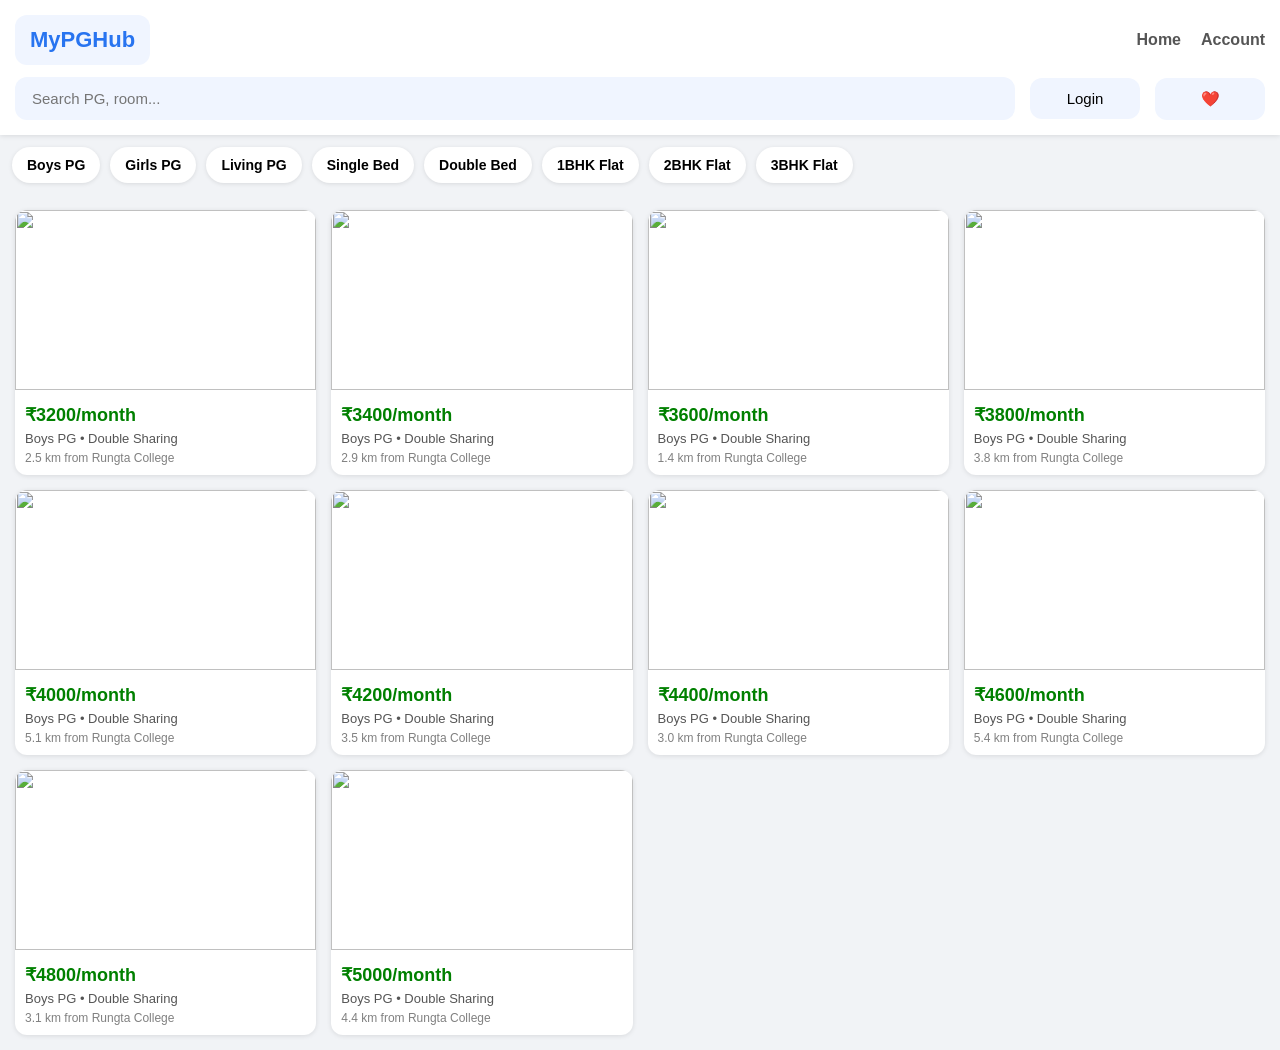
==== index.html @ 536da7f0 "Update index.html" ====
<!DOCTYPE html>
<html>
<head>
  <meta name="viewport" content="width=device-width, initial-scale=1.0">
<title>MyPGHub</title>

<style>

body{
  margin:0;
  font-family:Arial;
  background:#f1f3f6;
}

/* HEADER */

.header{
  background:white;
  padding:15px;
  box-shadow:0 1px 5px rgba(0,0,0,0.1);
  position:sticky;
  top:0;
  z-index:1000;
}

.logo-row{
  margin-bottom:12px;
  display:flex;
  align-items:center;
  justify-content:space-between;
}

.box{
  background:#f0f5ff;
  border-radius:12px;
  padding:12px 15px;
}

.logo-box{
  display:inline-block;
  font-size:22px;
  font-weight:bold;
  color:#2874f0;
}
.nav-links{
  display:none;
  gap:20px;
}

.nav-links div{
  cursor:pointer;
  font-weight:bold;
  color:#555;
}

.nav-links div:hover{
  color:#2874f0;
}

@media(min-width:769px){

  .nav-links{
    display:flex;
  }

}

.header-row{
  display:flex;
  align-items:center;
  gap:15px;
}

.search-box{
  flex:1;
}

.search-box input{
  width:100%;
  border:none;
  outline:none;
  background:transparent;
  font-size:15px;
}

.action-box{
  cursor:pointer;
  min-width:80px;
  text-align:center;
  font-size:15px;
}

/* CATEGORY */

.categories{
  display:flex;
  gap:10px;
  padding:12px;
  overflow-x:auto;
}

.categories::-webkit-scrollbar{
  display:none;
}

.cat-btn{
  background:white;
  padding:10px 15px;
  border-radius:20px;
  white-space:nowrap;
  box-shadow:0 1px 4px rgba(0,0,0,0.1);
  font-size:14px;
  font-weight:bold;
}

/* GRID */

.grid{
  display:grid;
  grid-template-columns:repeat(4,1fr);
  gap:15px;
  padding:15px;
}

.card{
  background:white;
  border-radius:12px;
  overflow:hidden;
  box-shadow:0 1px 5px rgba(0,0,0,0.1);
  cursor:pointer;
}

.card img{
  width:100%;
  height:180px;
  object-fit:cover;
}

.card-content{
  padding:10px;
}

.price{
  color:green;
  font-size:18px;
  font-weight:bold;
}

.pg-type{
  color:#555;
  margin-top:5px;
  font-size:13px;
}

.distance{
  color:gray;
  margin-top:5px;
  font-size:12px;
}

/* DETAIL PAGE */

#detailPage{
  display:none;
  padding:20px;
}

.back-btn{
  margin-bottom:15px;
  padding:10px 15px;
  border:none;
  border-radius:8px;
  background:#2874f0;
  color:white;
  cursor:pointer;
  position:sticky;
  top:40px;
  z-index:1000;
}

.detail-layout{
  display:grid;
  grid-template-columns:1fr 1fr;
  gap:25px;
}

/* LEFT */

.left-side{
  position:sticky;
  top:90px;
  height:fit-content;
}

.slider{
  background:white;
  border-radius:15px;
  overflow:hidden;
  position:relative;
  box-shadow:0 1px 5px rgba(0,0,0,0.1);
}

.slide{
  width:100%;
  height:420px;
  object-fit:cover;
  display:none;
}

.slide.active{
  display:block;
}

/* LAPTOP BUTTONS */

.prev,
.next{
  position:absolute;
  top:50%;
  transform:translateY(-50%);
  border:none;
  background:rgba(0,0,0,0.6);
  color:white;
  padding:12px;
  border-radius:50%;
  cursor:pointer;
  z-index:10;
}

.prev{
  left:10px;
}

.next{
  right:10px;
}

/* DOTS */

.dots{
  text-align:center;
  margin-top:10px;
}

.dot{
  width:10px;
  height:10px;
  border-radius:50%;
  background:#ccc;
  display:inline-block;
  margin:5px;
}

.dot.active{
  background:#2874f0;
}

/* RIGHT */

.right-side{
  background:white;
  border-radius:15px;
  padding:20px;
  box-shadow:0 1px 5px rgba(0,0,0,0.1);
}

.main-price{
  color:green;
  font-size:30px;
  font-weight:bold;
}

.top-info{
  color:#555;
  margin-top:10px;
  line-height:24px;
}

/* HIGHLIGHTS */

.highlights{
  display:flex;
  flex-wrap:wrap;
  gap:10px;
  margin-top:20px;
}

.highlight-box{
  background:#f0f5ff;
  padding:10px 14px;
  border-radius:20px;
  font-size:14px;
}

/* SECTION */

.section{
  margin-top:25px;
}

.section h3{
  margin-bottom:12px;
}

.facility{
  display:inline-block;
  background:#f0f5ff;
  padding:8px 12px;
  border-radius:20px;
  margin:5px;
  font-size:14px;
}

/* BUTTONS */

.action-buttons{
  display:flex;
  gap:10px;
  margin-top:25px;
}

.action-buttons button{
  flex:1;
  border:none;
  padding:14px;
  border-radius:10px;
  color:white;
  font-size:15px;
  cursor:pointer;
}

.call-btn{
  background:#2874f0;
}

.map-btn{
  background:green;
}

/* SHOW MORE */

.more-details{
  display:none;
}

.show-btn{
  margin-top:20px;
  padding:12px 18px;
  border:none;
  border-radius:10px;
  background:#2874f0;
  color:white;
  cursor:pointer;
}

/* BOTTOM NAV */

.bottom-nav{
  display:none;
}

/* MOBILE */

@media(max-width:768px){

  .header{
    padding:12px;
  }

  .logo-box{
    font-size:18px;
  }

  .header-row{
    gap:8px;
  }

  .box{
    padding:10px;
  }

  .action-box{
    min-width:55px;
    font-size:13px;
  }

  .grid{
    grid-template-columns:repeat(2,1fr);
    gap:10px;
    padding:10px;
    padding-bottom:90px;
  }

  .card img{
    height:120px;
  }

  .price{
    font-size:15px;
  }

  .pg-type{
    font-size:11px;
  }

  .distance{
    font-size:10px;
  }

  /* MOBILE DETAILS */

  .detail-layout{
    grid-template-columns:1fr;
  }

  .left-side{
    position:static;
  }

  .slide{
    height:240px;
  }

  /* HIDE LAPTOP BUTTONS */

  .prev,
  .next{
    display:none;
  }

  .right-side{
    margin-top:15px;
    padding:15px;
  }

  .main-price{
    font-size:24px;
  }

  .highlight-box{
    font-size:12px;
    padding:8px 10px;
  }

  .facility{
    font-size:12px;
  }

  .action-buttons button{
    font-size:13px;
    padding:12px;
  }

  /* MOBILE NAV */

  .bottom-nav{
    display:flex;
    justify-content:space-around;
    align-items:center;
    position:fixed;
    bottom:0;
    width:100%;
    background:white;
    padding:12px 0;
    border-top:1px solid #ddd;
    box-shadow:0 -1px 5px rgba(0,0,0,0.1);
    z-index:9999;
  }

  .bottom-nav div{
    font-size:13px;
    text-align:center;
  }

}

</style>
</head>

<body>

<div id="homePage">

<div class="header">

<div class="logo-row">

<div class="box logo-box">
MyPGHub
</div>

<div class="nav-links">

<div onclick="goBack()">Home</div>

<div onclick="loginWithGoogle()">Account</div>

</div>

</div>

<div class="header-row">

<div class="box search-box">
<input type="text" placeholder="Search PG, room...">
</div>

<div class="box action-box" id="loginBtn" onclick="loginWithGoogle()" style="cursor:pointer;">
  Login
</div>

<div class="box action-box">
❤️
</div>

</div>

</div>

<div class="categories">

<div class="cat-btn">Boys PG</div>
<div class="cat-btn">Girls PG</div>
<div class="cat-btn">Living PG</div>
<div class="cat-btn">Single Bed</div>
<div class="cat-btn">Double Bed</div>
<div class="cat-btn">1BHK Flat</div>
<div class="cat-btn">2BHK Flat</div>
<div class="cat-btn">3BHK Flat</div>

</div>

<div class="grid" id="roomList"></div>

</div>

<div id="detailPage">

<button class="back-btn" onclick="goBack()">⬅ Back</button>

<div class="detail-layout">

<div class="left-side">

<div class="slider">

<img class="slide active"
src="https://images.unsplash.com/photo-1560448204-e02f11c3d0e2">

<img class="slide"
src="https://images.unsplash.com/photo-1560185127-6ed189bf02f4">

<img class="slide"
src="https://images.unsplash.com/photo-1505693416388-ac5ce068fe85">

<button class="prev" onclick="prevSlide()">❮</button>

<button class="next" onclick="nextSlide()">❯</button>

</div>

<div class="dots">
<span class="dot active"></span>
<span class="dot"></span>
<span class="dot"></span>
</div>

</div>

<div class="right-side">

<div class="main-price">
₹6500/month
</div>

<div class="top-info">
Boys PG • Double Sharing • 1.5 km from Rungta College
</div>

<div class="highlights">

<div class="highlight-box">⏰ 24×7 Entry</div>

<div class="highlight-box">📹 CCTV</div>

<div class="highlight-box">🛏 2 Beds</div>

<div class="highlight-box">❄ Cooler</div>

<div class="highlight-box">📶 WiFi</div>

<div class="highlight-box">🍴 Mess</div>

<div class="highlight-box">🅿 Parking</div>

<div class="highlight-box">🚫 Cooking Not Allowed</div>

</div>

<div class="section">

<h3>Facilities</h3>

<div class="facility">WiFi</div>
<div class="facility">Cooler</div>
<div class="facility">AC</div>
<div class="facility">Bed</div>
<div class="facility">Table</div>
<div class="facility">Chair</div>
<div class="facility">Cupboard</div>
<div class="facility">Washing Machine</div>
<div class="facility">RO Water</div>
<div class="facility">Power Backup</div>
<div class="facility">Mattress</div>
<div class="facility">Pillow</div>
<div class="facility">Refrigerator</div>

</div>

<div class="section">

<h3>Room Details</h3>

<p>✔ Attached Bathroom</p>
<p>✔ Balcony Available</p>
<p>✔ Fully Furnished</p>
<p>✔ Double Sharing</p>

</div>

<div class="section">

<h3>Mess Details</h3>

<p>🍴 Breakfast Included</p>
<p>🍴 Dinner Included</p>
<p>🥗 Veg & Non-Veg Available</p>

</div>

<div class="section">

<h3>Rules</h3>

<p>🚫 No Smoking</p>
<p>🔇 No Loud Music After 10 PM</p>
<p>⏰ Gate Closes at 11 PM</p>

</div>

<div class="more-details" id="moreDetails">

<div class="section">

<h3>Owner Details</h3>

<p>👤 Rahul Verma</p>

<p>📞 9876543210</p>

<p>💬 WhatsApp Available</p>

</div>

<div class="section">

<h3>Location</h3>

<p>📍 Near Rungta College, Bhilai</p>

<p>📍 Walking Distance from Main Road</p>

</div>

</div>

<button class="show-btn" onclick="toggleDetails()">
Show More
</button>

<div class="action-buttons">

<button class="call-btn"
onclick="window.location.href='tel:9876543210'">
📞 Call
</button>

<button class="map-btn"
onclick="window.open('https://maps.google.com')">
📍 Location
</button>

</div>

</div>

</div>

</div>

<div class="bottom-nav">

<div>🏠<br>Home</div>

<div>❤️<br>Favourite</div>

<div>➕<br>Add Room</div>

<div onclick="loginWithGoogle()" style="cursor:pointer;">👤<br>Account</div>

</div>

<script>

/* ROOMS */

let container=document.getElementById("roomList");

for(let i=1;i<=10;i++){

let distance=(Math.random()*5+0.5).toFixed(1);

container.innerHTML += `

<div class="card" onclick="openDetails()">

<img src="https://images.unsplash.com/photo-1560448204-e02f11c3d0e2?random=${i}">

<div class="card-content">

<div class="price">
₹${3000+i*200}/month
</div>

<div class="pg-type">
Boys PG • Double Sharing
</div>

<div class="distance">
${distance} km from Rungta College
</div>

</div>

</div>

`;

}

/* PAGE SWITCH */

function openDetails(){

document.getElementById("homePage").style.display="none";

document.getElementById("detailPage").style.display="block";

window.scrollTo(0,0);

}

function goBack(){

document.getElementById("detailPage").style.display="none";

document.getElementById("homePage").style.display="block";

}

/* SLIDER */

let current=0;

let slides=document.querySelectorAll(".slide");

let dots=document.querySelectorAll(".dot");

function showSlide(i){

slides.forEach(slide=>slide.classList.remove("active"));

dots.forEach(dot=>dot.classList.remove("active"));

slides[i].classList.add("active");

dots[i].classList.add("active");

}

function nextSlide(){

current=(current+1)%slides.length;

showSlide(current);

}

function prevSlide(){

current=(current-1+slides.length)%slides.length;

showSlide(current);

}

/* MOBILE SWIPE */

let startX=0;

document.querySelector(".slider").addEventListener("touchstart",e=>{

startX=e.touches[0].clientX;

});

document.querySelector(".slider").addEventListener("touchend",e=>{

let endX=e.changedTouches[0].clientX;

if(startX>endX+50){

nextSlide();

}

if(startX<endX-50){

prevSlide();

}

});

/* SHOW MORE */

function toggleDetails(){

let more=document.getElementById("moreDetails");

if(more.style.display==="block"){

more.style.display="none";

}else{

more.style.display="block";

}

}

</script>

<script type="module">
  import { initializeApp } from "https://www.gstatic.com/firebasejs/12.12.1/firebase-app.js";
  import { getAuth, signInWithPopup, GoogleAuthProvider, onAuthStateChanged } from "https://www.gstatic.com/firebasejs/12.12.1/firebase-auth.js";

  const firebaseConfig = {
    apiKey: "AIzaSyCxP405IU4nljGIF9LzA4WeVLVk2kb80EU", // Fixed key ending with 80EU
  authDomain: "mypghub-68a0f.firebaseapp.com",
  projectId: "mypghub-68a0f",
  storageBucket: "mypghub-68a0f.firebasestorage.app",
  messagingSenderId: "128487472086",
  appId: "1:128487472086:web:6e4daabb527b0f2abb4277",
  measurementId: "G-EV19LWYTZ3"
  };

  const app = initializeApp(firebaseConfig);
  const auth = getAuth(app);
  const provider = new GoogleAuthProvider();

  // Button clickable banane ke liye window object mein function joda
  window.loginWithGoogle = async () => {
    try {
      await signInWithPopup(auth, provider);
    } catch (error) {
      alert("Login Error: " + error.message);
    }
  };

  // Login hone ke baad button par naam dikhane ke liye
  onAuthStateChanged(auth, (user) => {
    const btn = document.getElementById("loginBtn");
    if (user) {
      btn.innerHTML = user.displayName.split(' ')[0];
    } else {
      btn.innerHTML = "Login";
    }
  });
</script>
</body>
</html>
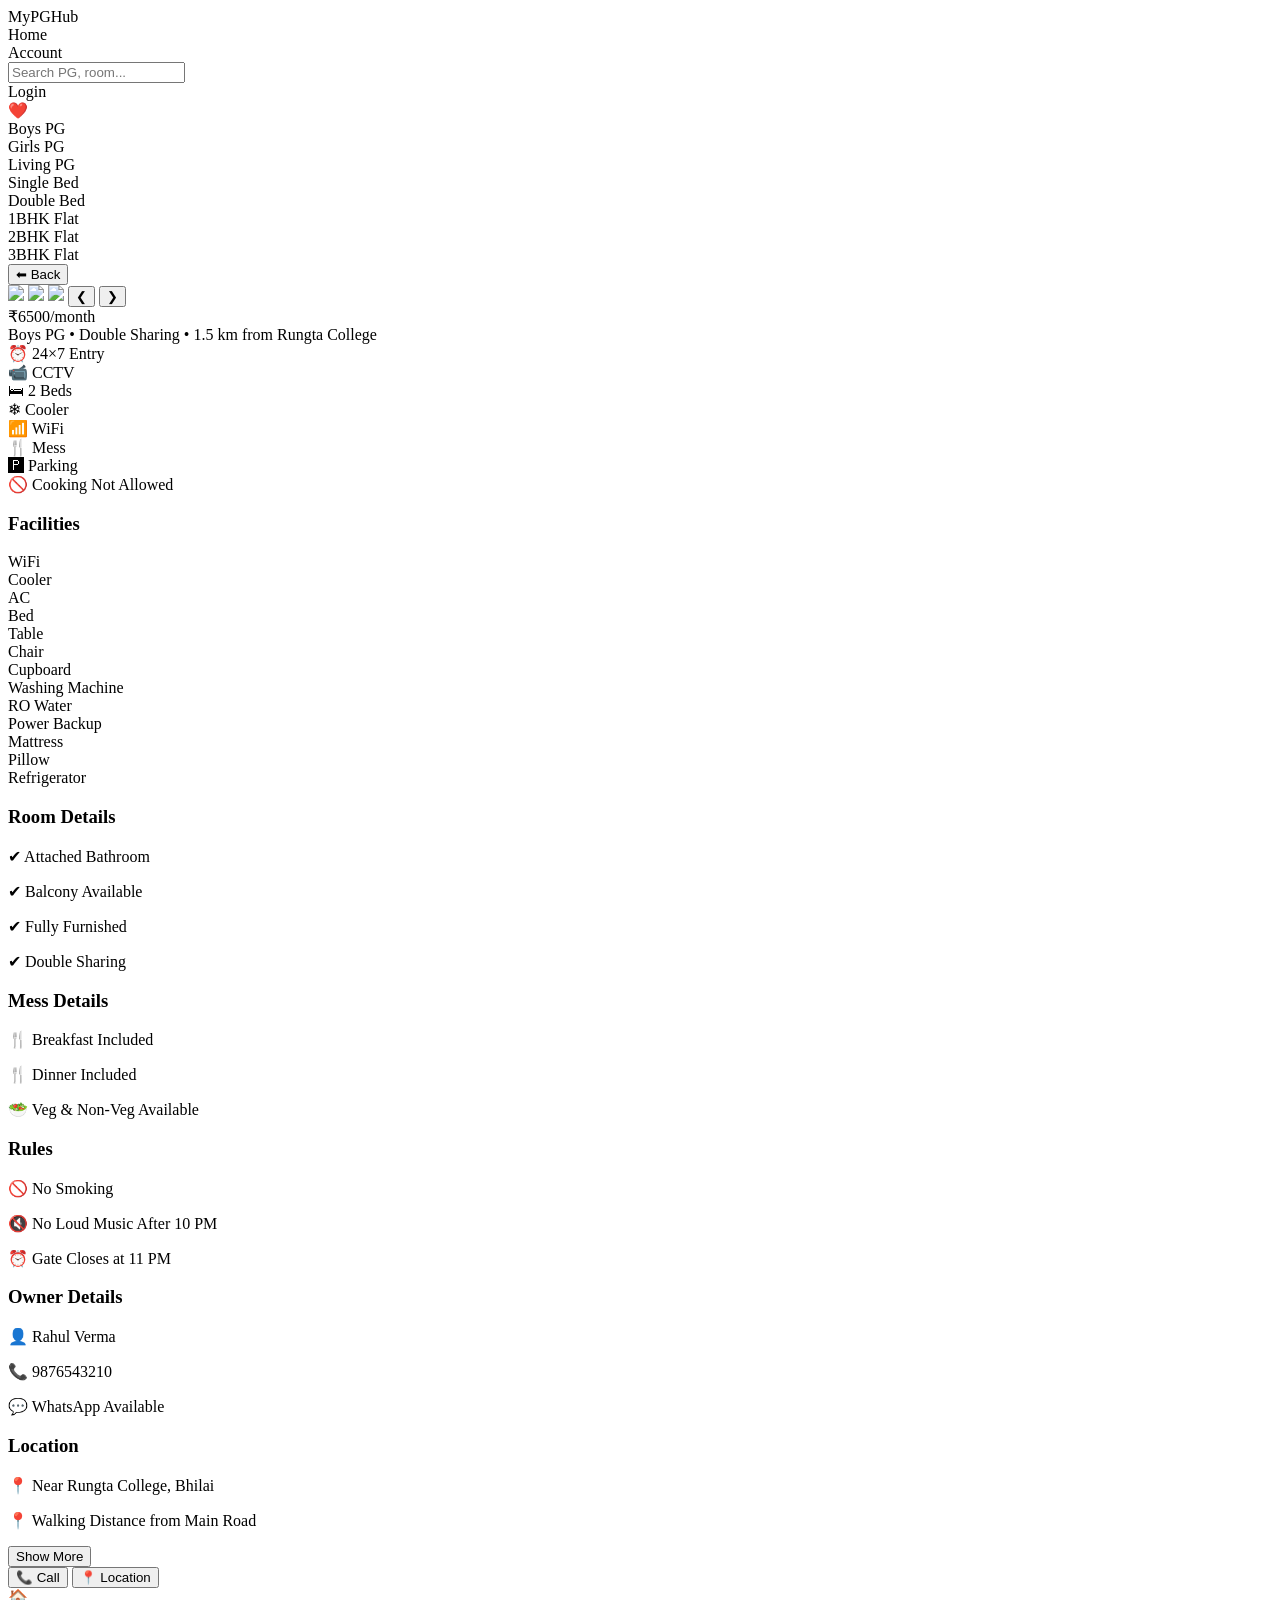
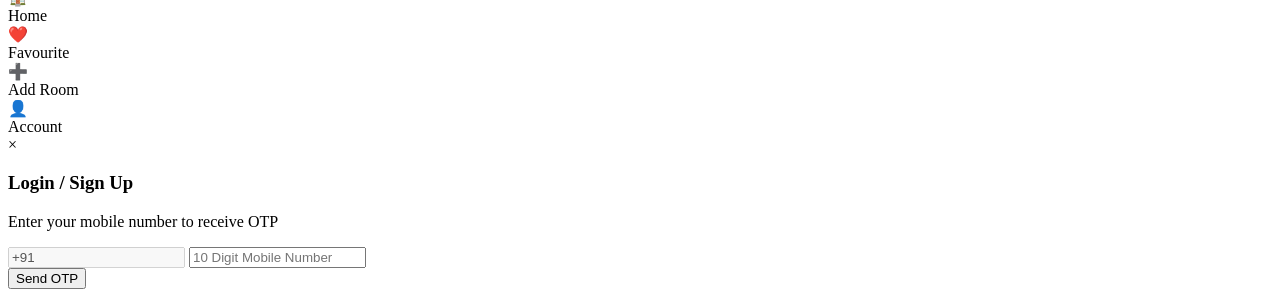
==== commit 7f3d9fd7: "Update index.html" ====
--- a/index.html
+++ b/index.html
@@ -1,893 +1,199 @@
 <!DOCTYPE html>
-<html>
+<html lang="en">
+
 <head>
+  <meta charset="UTF-8">
   <meta name="viewport" content="width=device-width, initial-scale=1.0">
-<title>MyPGHub</title>
-
-<style>
-
-body{
-  margin:0;
-  font-family:Arial;
-  background:#f1f3f6;
-}
-
-/* HEADER */
-
-.header{
-  background:white;
-  padding:15px;
-  box-shadow:0 1px 5px rgba(0,0,0,0.1);
-  position:sticky;
-  top:0;
-  z-index:1000;
-}
-
-.logo-row{
-  margin-bottom:12px;
-  display:flex;
-  align-items:center;
-  justify-content:space-between;
-}
-
-.box{
-  background:#f0f5ff;
-  border-radius:12px;
-  padding:12px 15px;
-}
-
-.logo-box{
-  display:inline-block;
-  font-size:22px;
-  font-weight:bold;
-  color:#2874f0;
-}
-.nav-links{
-  display:none;
-  gap:20px;
-}
-
-.nav-links div{
-  cursor:pointer;
-  font-weight:bold;
-  color:#555;
-}
-
-.nav-links div:hover{
-  color:#2874f0;
-}
-
-@media(min-width:769px){
-
-  .nav-links{
-    display:flex;
-  }
-
-}
-
-.header-row{
-  display:flex;
-  align-items:center;
-  gap:15px;
-}
-
-.search-box{
-  flex:1;
-}
-
-.search-box input{
-  width:100%;
-  border:none;
-  outline:none;
-  background:transparent;
-  font-size:15px;
-}
-
-.action-box{
-  cursor:pointer;
-  min-width:80px;
-  text-align:center;
-  font-size:15px;
-}
-
-/* CATEGORY */
-
-.categories{
-  display:flex;
-  gap:10px;
-  padding:12px;
-  overflow-x:auto;
-}
-
-.categories::-webkit-scrollbar{
-  display:none;
-}
-
-.cat-btn{
-  background:white;
-  padding:10px 15px;
-  border-radius:20px;
-  white-space:nowrap;
-  box-shadow:0 1px 4px rgba(0,0,0,0.1);
-  font-size:14px;
-  font-weight:bold;
-}
-
-/* GRID */
-
-.grid{
-  display:grid;
-  grid-template-columns:repeat(4,1fr);
-  gap:15px;
-  padding:15px;
-}
-
-.card{
-  background:white;
-  border-radius:12px;
-  overflow:hidden;
-  box-shadow:0 1px 5px rgba(0,0,0,0.1);
-  cursor:pointer;
-}
-
-.card img{
-  width:100%;
-  height:180px;
-  object-fit:cover;
-}
-
-.card-content{
-  padding:10px;
-}
-
-.price{
-  color:green;
-  font-size:18px;
-  font-weight:bold;
-}
-
-.pg-type{
-  color:#555;
-  margin-top:5px;
-  font-size:13px;
-}
-
-.distance{
-  color:gray;
-  margin-top:5px;
-  font-size:12px;
-}
-
-/* DETAIL PAGE */
-
-#detailPage{
-  display:none;
-  padding:20px;
-}
-
-.back-btn{
-  margin-bottom:15px;
-  padding:10px 15px;
-  border:none;
-  border-radius:8px;
-  background:#2874f0;
-  color:white;
-  cursor:pointer;
-  position:sticky;
-  top:40px;
-  z-index:1000;
-}
-
-.detail-layout{
-  display:grid;
-  grid-template-columns:1fr 1fr;
-  gap:25px;
-}
-
-/* LEFT */
-
-.left-side{
-  position:sticky;
-  top:90px;
-  height:fit-content;
-}
-
-.slider{
-  background:white;
-  border-radius:15px;
-  overflow:hidden;
-  position:relative;
-  box-shadow:0 1px 5px rgba(0,0,0,0.1);
-}
-
-.slide{
-  width:100%;
-  height:420px;
-  object-fit:cover;
-  display:none;
-}
-
-.slide.active{
-  display:block;
-}
-
-/* LAPTOP BUTTONS */
-
-.prev,
-.next{
-  position:absolute;
-  top:50%;
-  transform:translateY(-50%);
-  border:none;
-  background:rgba(0,0,0,0.6);
-  color:white;
-  padding:12px;
-  border-radius:50%;
-  cursor:pointer;
-  z-index:10;
-}
-
-.prev{
-  left:10px;
-}
-
-.next{
-  right:10px;
-}
-
-/* DOTS */
-
-.dots{
-  text-align:center;
-  margin-top:10px;
-}
-
-.dot{
-  width:10px;
-  height:10px;
-  border-radius:50%;
-  background:#ccc;
-  display:inline-block;
-  margin:5px;
-}
-
-.dot.active{
-  background:#2874f0;
-}
-
-/* RIGHT */
-
-.right-side{
-  background:white;
-  border-radius:15px;
-  padding:20px;
-  box-shadow:0 1px 5px rgba(0,0,0,0.1);
-}
-
-.main-price{
-  color:green;
-  font-size:30px;
-  font-weight:bold;
-}
-
-.top-info{
-  color:#555;
-  margin-top:10px;
-  line-height:24px;
-}
-
-/* HIGHLIGHTS */
-
-.highlights{
-  display:flex;
-  flex-wrap:wrap;
-  gap:10px;
-  margin-top:20px;
-}
-
-.highlight-box{
-  background:#f0f5ff;
-  padding:10px 14px;
-  border-radius:20px;
-  font-size:14px;
-}
-
-/* SECTION */
-
-.section{
-  margin-top:25px;
-}
-
-.section h3{
-  margin-bottom:12px;
-}
-
-.facility{
-  display:inline-block;
-  background:#f0f5ff;
-  padding:8px 12px;
-  border-radius:20px;
-  margin:5px;
-  font-size:14px;
-}
-
-/* BUTTONS */
-
-.action-buttons{
-  display:flex;
-  gap:10px;
-  margin-top:25px;
-}
-
-.action-buttons button{
-  flex:1;
-  border:none;
-  padding:14px;
-  border-radius:10px;
-  color:white;
-  font-size:15px;
-  cursor:pointer;
-}
-
-.call-btn{
-  background:#2874f0;
-}
-
-.map-btn{
-  background:green;
-}
-
-/* SHOW MORE */
-
-.more-details{
-  display:none;
-}
-
-.show-btn{
-  margin-top:20px;
-  padding:12px 18px;
-  border:none;
-  border-radius:10px;
-  background:#2874f0;
-  color:white;
-  cursor:pointer;
-}
-
-/* BOTTOM NAV */
-
-.bottom-nav{
-  display:none;
-}
-
-/* MOBILE */
-
-@media(max-width:768px){
-
-  .header{
-    padding:12px;
-  }
-
-  .logo-box{
-    font-size:18px;
-  }
-
-  .header-row{
-    gap:8px;
-  }
-
-  .box{
-    padding:10px;
-  }
-
-  .action-box{
-    min-width:55px;
-    font-size:13px;
-  }
-
-  .grid{
-    grid-template-columns:repeat(2,1fr);
-    gap:10px;
-    padding:10px;
-    padding-bottom:90px;
-  }
-
-  .card img{
-    height:120px;
-  }
-
-  .price{
-    font-size:15px;
-  }
-
-  .pg-type{
-    font-size:11px;
-  }
-
-  .distance{
-    font-size:10px;
-  }
-
-  /* MOBILE DETAILS */
-
-  .detail-layout{
-    grid-template-columns:1fr;
-  }
-
-  .left-side{
-    position:static;
-  }
-
-  .slide{
-    height:240px;
-  }
-
-  /* HIDE LAPTOP BUTTONS */
-
-  .prev,
-  .next{
-    display:none;
-  }
-
-  .right-side{
-    margin-top:15px;
-    padding:15px;
-  }
-
-  .main-price{
-    font-size:24px;
-  }
-
-  .highlight-box{
-    font-size:12px;
-    padding:8px 10px;
-  }
-
-  .facility{
-    font-size:12px;
-  }
-
-  .action-buttons button{
-    font-size:13px;
-    padding:12px;
-  }
-
-  /* MOBILE NAV */
-
-  .bottom-nav{
-    display:flex;
-    justify-content:space-around;
-    align-items:center;
-    position:fixed;
-    bottom:0;
-    width:100%;
-    background:white;
-    padding:12px 0;
-    border-top:1px solid #ddd;
-    box-shadow:0 -1px 5px rgba(0,0,0,0.1);
-    z-index:9999;
-  }
-
-  .bottom-nav div{
-    font-size:13px;
-    text-align:center;
-  }
-
-}
-
-</style>
+  <title>MyPGHub</title>
+  <link rel="stylesheet" href="style.css">
 </head>
 
 <body>
 
 <div id="homePage">
 
-<div class="header">
+  <div class="header">
+    <div class="logo-row">
+      <div class="box logo-box">
+        MyPGHub
+      </div>
+      <div class="nav-links">
+        <div onclick="goBack()" style="cursor: pointer;">
+          Home
+        </div>
+        <div id="accountBtn" class="action-box" onclick="window.handleAccountClick()">Account</div>
+      </div>
+    </div>
 
-<div class="logo-row">
+    <div class="header-row">
+      <div class="box search-box">
+        <input type="text" placeholder="Search PG, room...">
+      </div>
 
-<div class="box logo-box">
-MyPGHub
-</div>
+      <div id="loginText" class="action-box" onclick="window.handleLoginClick()">Login</div>
+      
+      <div id="userNumberDisplay" class="action-box" style="display: none; font-weight: bold; color: #2874f0;"></div>
 
-<div class="nav-links">
+      <div class="box action-box">
+        ❤️
+      </div>
+    </div>
+  </div>
 
-<div onclick="goBack()">Home</div>
+  <div class="categories">
+    <div class="cat-btn">Boys PG</div>
+    <div class="cat-btn">Girls PG</div>
+    <div class="cat-btn">Living PG</div>
+    <div class="cat-btn">Single Bed</div>
+    <div class="cat-btn">Double Bed</div>
+    <div class="cat-btn">1BHK Flat</div>
+    <div class="cat-btn">2BHK Flat</div>
+    <div class="cat-btn">3BHK Flat</div>
+  </div>
 
-<div onclick="loginWithGoogle()">Account</div>
-
-</div>
-
-</div>
-
-<div class="header-row">
-
-<div class="box search-box">
-<input type="text" placeholder="Search PG, room...">
-</div>
-
-<div class="box action-box" id="loginBtn" onclick="loginWithGoogle()" style="cursor:pointer;">
-  Login
-</div>
-
-<div class="box action-box">
-❤️
-</div>
-
-</div>
-
-</div>
-
-<div class="categories">
-
-<div class="cat-btn">Boys PG</div>
-<div class="cat-btn">Girls PG</div>
-<div class="cat-btn">Living PG</div>
-<div class="cat-btn">Single Bed</div>
-<div class="cat-btn">Double Bed</div>
-<div class="cat-btn">1BHK Flat</div>
-<div class="cat-btn">2BHK Flat</div>
-<div class="cat-btn">3BHK Flat</div>
-
-</div>
-
-<div class="grid" id="roomList"></div>
+  <div class="grid" id="roomList"></div>
 
 </div>
 
 <div id="detailPage">
+  <button class="back-btn" onclick="goBack()">
+    ⬅ Back
+  </button>
 
-<button class="back-btn" onclick="goBack()">⬅ Back</button>
+  <div class="detail-layout">
+    <div class="left-side">
+      <div class="slider">
+        <img class="slide active" src="https://images.unsplash.com/photo-1560448204-e02f11c3d0e2">
+        <img class="slide" src="https://images.unsplash.com/photo-1560185127-6ed189bf02f4">
+        <img class="slide" src="https://images.unsplash.com/photo-1505693416388-ac5ce068fe85">
+        <button class="prev" onclick="prevSlide()">❮</button>
+        <button class="next" onclick="nextSlide()">❯</button>
+      </div>
+      <div class="dots">
+        <span class="dot active"></span>
+        <span class="dot"></span>
+        <span class="dot"></span>
+      </div>
+    </div>
 
-<div class="detail-layout">
+    <div class="right-side">
+      <div class="main-price">₹6500/month</div>
+      <div class="top-info">Boys PG • Double Sharing • 1.5 km from Rungta College</div>
 
-<div class="left-side">
+      <div class="highlights">
+        <div class="highlight-box">⏰ 24×7 Entry</div>
+        <div class="highlight-box">📹 CCTV</div>
+        <div class="highlight-box">🛏 2 Beds</div>
+        <div class="highlight-box">❄ Cooler</div>
+        <div class="highlight-box">📶 WiFi</div>
+        <div class="highlight-box">🍴 Mess</div>
+        <div class="highlight-box">🅿 Parking</div>
+        <div class="highlight-box">🚫 Cooking Not Allowed</div>
+      </div>
 
-<div class="slider">
+      <div class="section">
+        <h3>Facilities</h3>
+        <div class="facility">WiFi</div>
+        <div class="facility">Cooler</div>
+        <div class="facility">AC</div>
+        <div class="facility">Bed</div>
+        <div class="facility">Table</div>
+        <div class="facility">Chair</div>
+        <div class="facility">Cupboard</div>
+        <div class="facility">Washing Machine</div>
+        <div class="facility">RO Water</div>
+        <div class="facility">Power Backup</div>
+        <div class="facility">Mattress</div>
+        <div class="facility">Pillow</div>
+        <div class="facility">Refrigerator</div>
+      </div>
 
-<img class="slide active"
-src="https://images.unsplash.com/photo-1560448204-e02f11c3d0e2">
+      <div class="section">
+        <h3>Room Details</h3>
+        <p>✔ Attached Bathroom</p>
+        <p>✔ Balcony Available</p>
+        <p>✔ Fully Furnished</p>
+        <p>✔ Double Sharing</p>
+      </div>
 
-<img class="slide"
-src="https://images.unsplash.com/photo-1560185127-6ed189bf02f4">
+      <div class="section">
+        <h3>Mess Details</h3>
+        <p>🍴 Breakfast Included</p>
+        <p>🍴 Dinner Included</p>
+        <p>🥗 Veg & Non-Veg Available</p>
+      </div>
 
-<img class="slide"
-src="https://images.unsplash.com/photo-1505693416388-ac5ce068fe85">
+      <div class="section">
+        <h3>Rules</h3>
+        <p>🚫 No Smoking</p>
+        <p>🔇 No Loud Music After 10 PM</p>
+        <p>⏰ Gate Closes at 11 PM</p>
+      </div>
 
-<button class="prev" onclick="prevSlide()">❮</button>
+      <div class="more-details" id="moreDetails">
+        <div class="section">
+          <h3>Owner Details</h3>
+          <p>👤 Rahul Verma</p>
+          <p>📞 9876543210</p>
+          <p>💬 WhatsApp Available</p>
+        </div>
+        <div class="section">
+          <h3>Location</h3>
+          <p>📍 Near Rungta College, Bhilai</p>
+          <p>📍 Walking Distance from Main Road</p>
+        </div>
+      </div>
 
-<button class="next" onclick="nextSlide()">❯</button>
+      <button class="show-btn" onclick="toggleDetails()">
+        Show More
+      </button>
 
-</div>
-
-<div class="dots">
-<span class="dot active"></span>
-<span class="dot"></span>
-<span class="dot"></span>
-</div>
-
-</div>
-
-<div class="right-side">
-
-<div class="main-price">
-₹6500/month
-</div>
-
-<div class="top-info">
-Boys PG • Double Sharing • 1.5 km from Rungta College
-</div>
-
-<div class="highlights">
-
-<div class="highlight-box">⏰ 24×7 Entry</div>
-
-<div class="highlight-box">📹 CCTV</div>
-
-<div class="highlight-box">🛏 2 Beds</div>
-
-<div class="highlight-box">❄ Cooler</div>
-
-<div class="highlight-box">📶 WiFi</div>
-
-<div class="highlight-box">🍴 Mess</div>
-
-<div class="highlight-box">🅿 Parking</div>
-
-<div class="highlight-box">🚫 Cooking Not Allowed</div>
-
-</div>
-
-<div class="section">
-
-<h3>Facilities</h3>
-
-<div class="facility">WiFi</div>
-<div class="facility">Cooler</div>
-<div class="facility">AC</div>
-<div class="facility">Bed</div>
-<div class="facility">Table</div>
-<div class="facility">Chair</div>
-<div class="facility">Cupboard</div>
-<div class="facility">Washing Machine</div>
-<div class="facility">RO Water</div>
-<div class="facility">Power Backup</div>
-<div class="facility">Mattress</div>
-<div class="facility">Pillow</div>
-<div class="facility">Refrigerator</div>
-
-</div>
-
-<div class="section">
-
-<h3>Room Details</h3>
-
-<p>✔ Attached Bathroom</p>
-<p>✔ Balcony Available</p>
-<p>✔ Fully Furnished</p>
-<p>✔ Double Sharing</p>
-
-</div>
-
-<div class="section">
-
-<h3>Mess Details</h3>
-
-<p>🍴 Breakfast Included</p>
-<p>🍴 Dinner Included</p>
-<p>🥗 Veg & Non-Veg Available</p>
-
-</div>
-
-<div class="section">
-
-<h3>Rules</h3>
-
-<p>🚫 No Smoking</p>
-<p>🔇 No Loud Music After 10 PM</p>
-<p>⏰ Gate Closes at 11 PM</p>
-
-</div>
-
-<div class="more-details" id="moreDetails">
-
-<div class="section">
-
-<h3>Owner Details</h3>
-
-<p>👤 Rahul Verma</p>
-
-<p>📞 9876543210</p>
-
-<p>💬 WhatsApp Available</p>
-
-</div>
-
-<div class="section">
-
-<h3>Location</h3>
-
-<p>📍 Near Rungta College, Bhilai</p>
-
-<p>📍 Walking Distance from Main Road</p>
-
-</div>
-
-</div>
-
-<button class="show-btn" onclick="toggleDetails()">
-Show More
-</button>
-
-<div class="action-buttons">
-
-<button class="call-btn"
-onclick="window.location.href='tel:9876543210'">
-📞 Call
-</button>
-
-<button class="map-btn"
-onclick="window.open('https://maps.google.com')">
-📍 Location
-</button>
-
-</div>
-
-</div>
-
-</div>
-
+      <div class="action-buttons">
+        <button class="call-btn" onclick="window.location.href='tel:9876543210'">
+          📞 Call
+        </button>
+        <button class="map-btn" onclick="window.open('https://maps.google.com')">
+          📍 Location
+        </button>
+      </div>
+    </div>
+  </div>
 </div>
 
 <div class="bottom-nav">
-
-<div>🏠<br>Home</div>
-
-<div>❤️<br>Favourite</div>
-
-<div>➕<br>Add Room</div>
-
-<div onclick="loginWithGoogle()" style="cursor:pointer;">👤<br>Account</div>
-
+  <div onclick="window.location.href='index.html'" style="cursor: pointer;">🏠<br>Home</div>
+  <div>❤️<br>Favourite</div>
+  <div>➕<br>Add Room</div>
+  <div onclick="window.handleAccountClick()" style="cursor: pointer;">👤<br>Account</div>
 </div>
 
-<script>
+<script type="module" src="firebase.js"></script>
+<script src="script.js"></script>
 
-/* ROOMS */
+<div id="loginModal" class="modal-overlay">
+  <div class="modal-card">
+    <span class="close-modal-btn" onclick="window.closeLoginModal()">×</span>
+    
+    <h3 class="modal-title">Login / Sign Up</h3>
+    
+    <div id="phoneStage">
+      <p class="modal-subtitle">Enter your mobile number to receive OTP</p>
+      <div class="phone-input-row">
+        <input type="text" value="+91" disabled class="country-code">
+        <input type="tel" id="phoneNumber" placeholder="10 Digit Mobile Number" class="main-phone-input">
+      </div>
+      <button class="modal-btn send-otp-btn" onclick="window.sendOTPCode()">Send OTP</button>
+    </div>
 
-let container=document.getElementById("roomList");
-
-for(let i=1;i<=10;i++){
-
-let distance=(Math.random()*5+0.5).toFixed(1);
-
-container.innerHTML += `
-
-<div class="card" onclick="openDetails()">
-
-<img src="https://images.unsplash.com/photo-1560448204-e02f11c3d0e2?random=${i}">
-
-<div class="card-content">
-
-<div class="price">
-₹${3000+i*200}/month
+    <div id="otpStage" style="display: none;">
+      <p class="modal-subtitle">Enter the 6-digit OTP sent to your phone</p>
+      <input type="text" id="otpCode" placeholder="Enter 6 Digit OTP" class="otp-input">
+      <button class="modal-btn verify-btn" onclick="window.verifyOTP()">Verify & Login</button>
+    </div>
+  </div>
 </div>
 
-<div class="pg-type">
-Boys PG • Double Sharing
-</div>
+<div id="recaptcha-container"></div>
+</body>
 
-<div class="distance">
-${distance} km from Rungta College
-</div>
-
-</div>
-
-</div>
-
-`;
-
-}
-
-/* PAGE SWITCH */
-
-function openDetails(){
-
-document.getElementById("homePage").style.display="none";
-
-document.getElementById("detailPage").style.display="block";
-
-window.scrollTo(0,0);
-
-}
-
-function goBack(){
-
-document.getElementById("detailPage").style.display="none";
-
-document.getElementById("homePage").style.display="block";
-
-}
-
-/* SLIDER */
-
-let current=0;
-
-let slides=document.querySelectorAll(".slide");
-
-let dots=document.querySelectorAll(".dot");
-
-function showSlide(i){
-
-slides.forEach(slide=>slide.classList.remove("active"));
-
-dots.forEach(dot=>dot.classList.remove("active"));
-
-slides[i].classList.add("active");
-
-dots[i].classList.add("active");
-
-}
-
-function nextSlide(){
-
-current=(current+1)%slides.length;
-
-showSlide(current);
-
-}
-
-function prevSlide(){
-
-current=(current-1+slides.length)%slides.length;
-
-showSlide(current);
-
-}
-
-/* MOBILE SWIPE */
-
-let startX=0;
-
-document.querySelector(".slider").addEventListener("touchstart",e=>{
-
-startX=e.touches[0].clientX;
-
-});
-
-document.querySelector(".slider").addEventListener("touchend",e=>{
-
-let endX=e.changedTouches[0].clientX;
-
-if(startX>endX+50){
-
-nextSlide();
-
-}
-
-if(startX<endX-50){
-
-prevSlide();
-
-}
-
-});
-
-/* SHOW MORE */
-
-function toggleDetails(){
-
-let more=document.getElementById("moreDetails");
-
-if(more.style.display==="block"){
-
-more.style.display="none";
-
-}else{
-
-more.style.display="block";
-
-}
-
-}
-
-</script>
-
-<script type="module">
-  import { initializeApp } from "https://www.gstatic.com/firebasejs/12.12.1/firebase-app.js";
-  import { getAuth, signInWithPopup, GoogleAuthProvider, onAuthStateChanged } from "https://www.gstatic.com/firebasejs/12.12.1/firebase-auth.js";
-
-  const firebaseConfig = {
-    apiKey: "AIzaSyCxP405IU4nljGIF9LzA4WeVLVk2kb80EU", // Fixed key ending with 80EU
-  authDomain: "mypghub-68a0f.firebaseapp.com",
-  projectId: "mypghub-68a0f",
-  storageBucket: "mypghub-68a0f.firebasestorage.app",
-  messagingSenderId: "128487472086",
-  appId: "1:128487472086:web:6e4daabb527b0f2abb4277",
-  measurementId: "G-EV19LWYTZ3"
-  };
-
-  const app = initializeApp(firebaseConfig);
-  const auth = getAuth(app);
-  const provider = new GoogleAuthProvider();
-
-  // Button clickable banane ke liye window object mein function joda
-  window.loginWithGoogle = async () => {
-    try {
-      await signInWithPopup(auth, provider);
-    } catch (error) {
-      alert("Login Error: " + error.message);
-    }
-  };
-
-  // Login hone ke baad button par naam dikhane ke liye
-  onAuthStateChanged(auth, (user) => {
-    const btn = document.getElementById("loginBtn");
-    if (user) {
-      btn.innerHTML = user.displayName.split(' ')[0];
-    } else {
-      btn.innerHTML = "Login";
-    }
-  });
-</script>
-</body>
 </html>
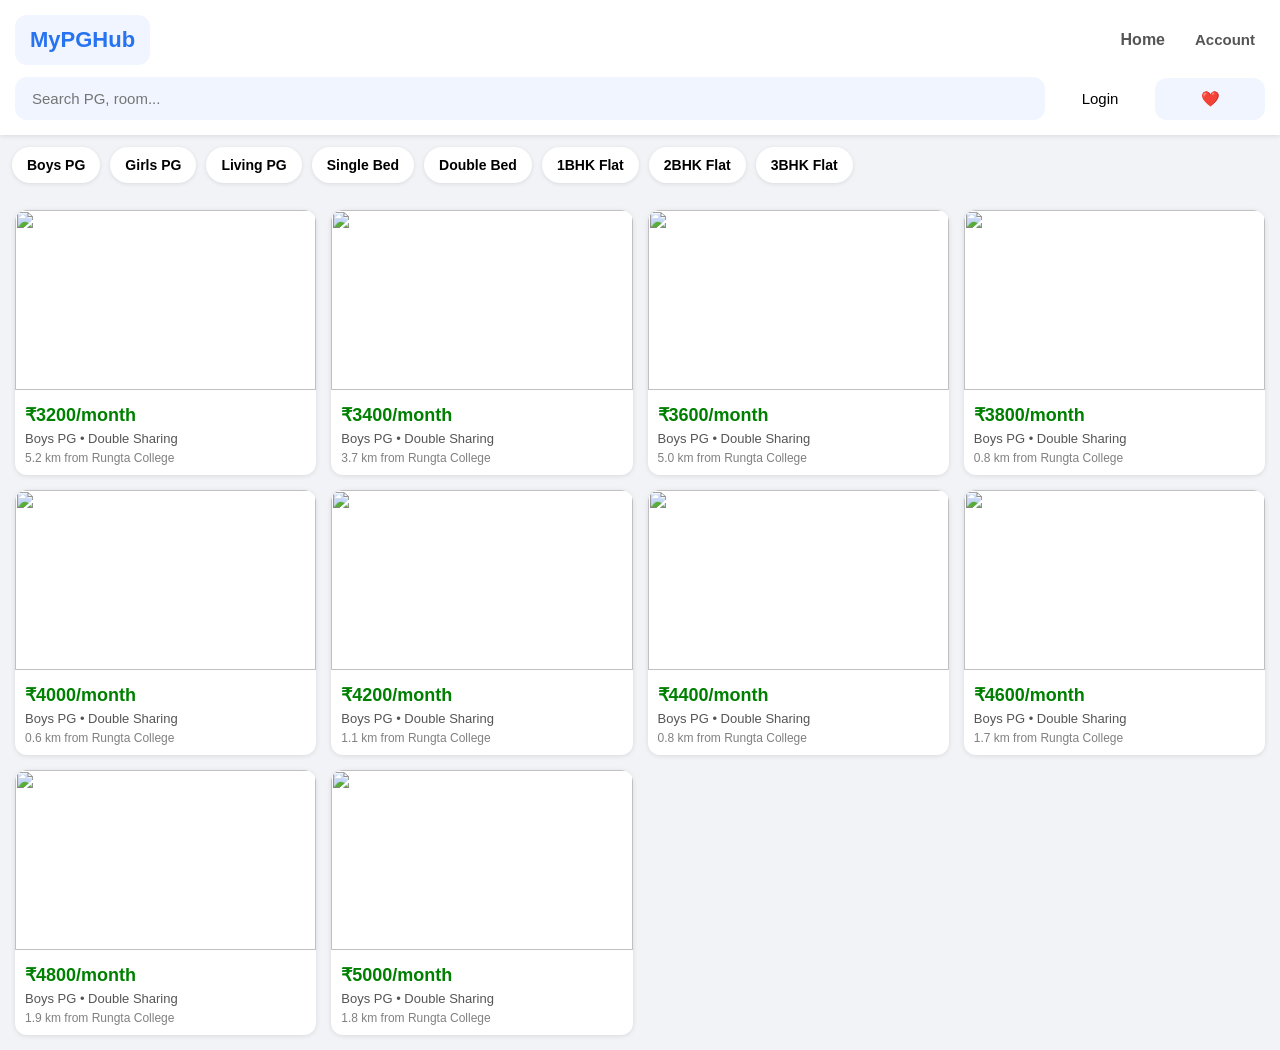
==== commit e82fe50a: "Update index.html" ====
--- a/index.html
+++ b/index.html
@@ -163,7 +163,12 @@
 <div class="bottom-nav">
   <div onclick="window.location.href='index.html'" style="cursor: pointer;">🏠<br>Home</div>
   <div>❤️<br>Favourite</div>
-  <div>➕<br>Add Room</div>
+  <a href="add-room.html" style="text-decoration: none; color: inherit;">
+  <div class="nav-item" style="text-align: center; cursor: pointer;">
+    <span class="icon" style="display: block; font-size: 20px;">➕</span>
+    <span style="font-size: 12px; font-weight: bold;">Add Room</span>
+  </div>
+</a>
   <div onclick="window.handleAccountClick()" style="cursor: pointer;">👤<br>Account</div>
 </div>
 
@@ -178,17 +183,30 @@
     
     <div id="phoneStage">
       <p class="modal-subtitle">Enter your mobile number to receive OTP</p>
+      
       <div class="phone-input-row">
         <input type="text" value="+91" disabled class="country-code">
         <input type="tel" id="phoneNumber" placeholder="10 Digit Mobile Number" class="main-phone-input">
       </div>
+      
       <button class="modal-btn send-otp-btn" onclick="window.sendOTPCode()">Send OTP</button>
+
+      <div class="or-divider">─ OR ─</div>
+
+      <button class="modal-btn google-btn" onclick="window.loginWithGoogle()">
+        <img src="https://upload.wikimedia.org/wikipedia/commons/c/c1/Google_%22G%22_logo.svg" width="18" height="18" alt="Google">
+        Continue with Google
+      </button>
+
+      <p class="modal-footer-text">
+        By continuing, you agree to MyPGHub's Terms of Use and Privacy Policy.
+      </p>
     </div>
 
     <div id="otpStage" style="display: none;">
       <p class="modal-subtitle">Enter the 6-digit OTP sent to your phone</p>
-      <input type="text" id="otpCode" placeholder="Enter 6 Digit OTP" class="otp-input">
-      <button class="modal-btn verify-btn" onclick="window.verifyOTP()">Verify & Login</button>
+      <input type="text" id="otpCode" placeholder="Enter 6 Digit OTP" class="otp-input" style="width: 100%; padding: 12px; margin-bottom: 20px; border: 1px solid #ccc; border-radius: 8px; box-sizing: border-box; font-size: 16px;">
+      <button class="modal-btn verify-btn" onclick="window.verifyOTP()" style="background: #2874f0; color: #fff; border: none;">Verify & Login</button>
     </div>
   </div>
 </div>
--- a/style.css
+++ b/style.css
@@ -0,0 +1,604 @@
+body{
+  margin:0;
+  font-family:Arial;
+  background:#f1f3f6;
+}
+
+/* HEADER */
+.header{
+  background:white;
+  padding:15px;
+  box-shadow:0 1px 5px rgba(0,0,0,0.1);
+  position:sticky;
+  top:0;
+  z-index:1000;
+}
+
+.logo-row{
+  margin-bottom:12px;
+  display:flex;
+  align-items:center;
+  justify-content:space-between;
+}
+
+.box{
+  background:#f0f5ff;
+  border-radius:12px;
+  padding:12px 15px;
+}
+
+.logo-box{
+  display:inline-block;
+  font-size:22px;
+  font-weight:bold;
+  color:#2874f0;
+}
+.nav-links{
+  display:none;
+  gap:20px;
+}
+
+.nav-links div{
+  cursor:pointer;
+  font-weight:bold;
+  color:#555;
+}
+
+.nav-links div:hover{
+  color:#2874f0;
+}
+
+@media(min-width:769px){
+  .nav-links{
+    display:flex;
+  }
+}
+
+.header-row{
+  display:flex;
+  align-items:center;
+  gap:15px;
+}
+
+.search-box{
+  flex:1;
+}
+
+.search-box input{
+  width:100%;
+  border:none;
+  outline:none;
+  background:transparent;
+  font-size:15px;
+}
+
+.action-box{
+  cursor:pointer;
+  min-width:80px;
+  text-align:center;
+  font-size:15px;
+}
+
+/* CATEGORY */
+.categories{
+  display:flex;
+  gap:10px;
+  padding:12px;
+  overflow-x:auto;
+}
+
+.categories::-webkit-scrollbar{
+  display:none;
+}
+
+.cat-btn{
+  background:white;
+  padding:10px 15px;
+  border-radius:20px;
+  white-space:nowrap;
+  box-shadow:0 1px 4px rgba(0,0,0,0.1);
+  font-size:14px;
+  font-weight:bold;
+}
+
+/* GRID */
+.grid{
+  display:grid;
+  grid-template-columns:repeat(4,1fr);
+  gap:15px;
+  padding:15px;
+}
+
+.card{
+  background:white;
+  border-radius:12px;
+  overflow:hidden;
+  box-shadow:0 1px 5px rgba(0,0,0,0.1);
+  cursor:pointer;
+}
+
+.card img{
+  width:100%;
+  height:180px;
+  object-fit:cover;
+}
+
+.card-content{
+  padding:10px;
+}
+
+.price{
+  color:green;
+  font-size:18px;
+  font-weight:bold;
+}
+
+.pg-type{
+  color:#555;
+  margin-top:5px;
+  font-size:13px;
+}
+
+.distance{
+  color:gray;
+  margin-top:5px;
+  font-size:12px;
+}
+
+/* DETAIL PAGE */
+#detailPage{
+  display:none;
+  padding:20px;
+}
+
+.back-btn{
+  margin-bottom:15px;
+  padding:10px 15px;
+  border:none;
+  border-radius:8px;
+  background:#2874f0;
+  color:white;
+  cursor:pointer;
+}
+
+@media(min-width:769px){
+  .back-btn{
+    position:sticky;
+    top:40px;
+    z-index:1000;
+  }
+}
+
+.detail-layout{
+  display:grid;
+  grid-template-columns:1fr 1fr;
+  gap:25px;
+}
+
+/* LEFT */
+.left-side{
+  position:sticky;
+  top:90px;
+  height:fit-content;
+}
+
+.slider{
+  background:white;
+  border-radius:15px;
+  overflow:hidden;
+  position:relative;
+  box-shadow:0 1px 5px rgba(0,0,0,0.1);
+}
+
+.slide{
+  width:100%;
+  height:420px;
+  object-fit:cover;
+  display:none;
+}
+
+.slide.active{
+  display:block;
+}
+
+/* LAPTOP BUTTONS */
+.prev,
+.next{
+  position:absolute;
+  top:50%;
+  transform:translateY(-50%);
+  border:none;
+  background:rgba(0,0,0,0.6);
+  color:white;
+  padding:12px;
+  border-radius:50%;
+  cursor:pointer;
+  z-index:10;
+}
+
+.prev{
+  left:10px;
+}
+
+.next{
+  right:10px;
+}
+
+/* DOTS */
+.dots{
+  text-align:center;
+  margin-top:10px;
+}
+
+.dot{
+  width:10px;
+  height:10px;
+  border-radius:50%;
+  background:#ccc;
+  display:inline-block;
+  margin:5px;
+}
+
+.dot.active{
+  background:#2874f0;
+}
+
+/* RIGHT */
+.right-side{
+  background:white;
+  border-radius:15px;
+  padding:20px;
+  box-shadow:0 1px 5px rgba(0,0,0,0.1);
+}
+
+.main-price{
+  color:green;
+  font-size:30px;
+  font-weight:bold;
+}
+
+.top-info{
+  color:#555;
+  margin-top:10px;
+  line-height:24px;
+}
+
+/* HIGHLIGHTS */
+.highlights{
+  display:flex;
+  flex-wrap:wrap;
+  gap:10px;
+  margin-top:20px;
+}
+
+.highlight-box{
+  background:#f0f5ff;
+  padding:10px 14px;
+  border-radius:20px;
+  font-size:14px;
+}
+
+/* SECTION */
+.section{
+  margin-top:25px;
+}
+
+.section h3{
+  margin-bottom:12px;
+}
+
+.facility{
+  display:inline-block;
+  background:#f0f5ff;
+  padding:8px 12px;
+  border-radius:20px;
+  margin:5px;
+  font-size:14px;
+}
+
+/* BUTTONS */
+.action-buttons{
+  display:flex;
+  gap:10px;
+  margin-top:25px;
+}
+
+.action-buttons button{
+  flex:1;
+  border:none;
+  padding:14px;
+  border-radius:10px;
+  color:white;
+  font-size:15px;
+  cursor:pointer;
+}
+
+.call-btn{
+  background:#2874f0;
+}
+
+.map-btn{
+  background:green;
+}
+
+/* SHOW MORE */
+.more-details{
+  display:none;
+}
+
+.show-btn{
+  margin-top:20px;
+  padding:12px 18px;
+  border:none;
+  border-radius:10px;
+  background:#2874f0;
+  color:white;
+  cursor:pointer;
+}
+
+/* BOTTOM NAV */
+.bottom-nav{
+  display:none;
+}
+
+/* MOBILE */
+@media(max-width:768px){
+  .header{
+    padding:12px;
+  }
+
+  .logo-box{
+    font-size:18px;
+  }
+
+  .header-row{
+    gap:8px;
+  }
+
+  .box{
+    padding:10px;
+  }
+
+  .action-box{
+    min-width:55px;
+    font-size:13px;
+  }
+
+  .grid{
+    grid-template-columns:repeat(2,1fr);
+    gap:10px;
+    padding:10px;
+    padding-bottom:90px;
+  }
+
+  .card img{
+    height:120px;
+  }
+
+  .price{
+    font-size:15px;
+  }
+
+  .pg-type{
+    font-size:11px;
+  }
+
+  .distance{
+    font-size:10px;
+  }
+
+  /* MOBILE DETAILS */
+  .detail-layout{
+    grid-template-columns:1fr;
+  }
+
+  .left-side{
+    position:static;
+  }
+
+  .slide{
+    height:240px;
+  }
+
+  /* HIDE LAPTOP BUTTONS */
+  .prev,
+  .next{
+    display:none;
+  }
+
+  .right-side{
+    margin-top:15px;
+    padding:15px;
+  }
+
+  .main-price{
+    font-size:24px;
+  }
+
+  .highlight-box{
+    font-size:12px;
+    padding:8px 10px;
+  }
+
+  .facility{
+    font-size:12px;
+  }
+
+  .action-buttons button{
+    font-size:13px;
+    padding:12px;
+  }
+
+  /* MOBILE NAV */
+  .bottom-nav{
+    display:flex;
+    justify-content:space-around;
+    align-items:center;
+    position:fixed;
+    bottom:0;
+    width:100%;
+    background:white;
+    padding:12px 0;
+    border-top:1px solid #ddd;
+    box-shadow:0 -1px 5px rgba(0,0,0,0.1);
+    z-index:9999;
+  }
+
+  .bottom-nav div{
+    font-size:13px;
+    text-align:center;
+  }
+}
+/* ==========================================
+   FLIPKART STYLE LOGIN MODAL CSS
+   ========================================== */
+
+/* 1. Pura screen dhakne ke liye dark overlay */
+.modal-overlay {
+  position: fixed;
+  top: 0;
+  left: 0;
+  width: 100%;
+  height: 100%;
+  background: rgba(0, 0, 0, 0.6); /* Flipkart jaisa thoda dark parda */
+  z-index: 99999;
+  display: none; /* Shuru me hidden rahega */
+  justify-content: center;
+  align-items: center;
+}
+
+/* 2. Flipkart Login Box Card */
+.modal-card {
+  background: #ffffff;
+  width: 100%;
+  max-width: 400px; /* Mobile aur Desktop dono pe mast fit baithega */
+  padding: 35px 30px;
+  border-radius: 4px; /* Flipkart soft corners nahi, sharp/formal corners use karta hai */
+  box-shadow: 0 4px 15px rgba(0, 0, 0, 0.2);
+  position: relative;
+  box-sizing: border-box;
+}
+
+/* 3. Close (X) Button */
+.close-modal-btn {
+  position: absolute;
+  top: 12px;
+  right: 15px;
+  font-size: 28px;
+  color: #878787;
+  cursor: pointer;
+  line-height: 1;
+}
+.close-modal-btn:hover {
+  color: #212121;
+}
+
+/* 4. Headings */
+.modal-title {
+  margin: 0 0 10px 0;
+  font-size: 22px;
+  font-weight: 500;
+  color: #212121;
+}
+
+.modal-subtitle {
+  margin: 0 0 25px 0;
+  font-size: 14px;
+  color: #878787;
+  line-height: 1.4;
+}
+
+/* 5. Input Container Row */
+.phone-input-row {
+  display: flex;
+  align-items: center;
+  border-bottom: 2px solid #e0e0e0; /* Flipkart style bottom-only border */
+  margin-bottom: 30px;
+  padding-bottom: 5px;
+}
+
+.phone-input-row:focus-within {
+  border-bottom: 2px solid #2874f0; /* Focus karne par Flipkart Blue border */
+}
+
+/* Country Code (+91) */
+.country-code {
+  width: 40px;
+  border: none;
+  background: transparent;
+  font-size: 16px;
+  font-weight: bold;
+  color: #212121;
+  padding: 0;
+}
+
+/* Main Phone Input */
+.main-phone-input {
+  flex: 1;
+  border: none;
+  outline: none;
+  background: transparent;
+  font-size: 16px;
+  color: #212121;
+  padding: 5px 0;
+}
+
+/* OTP Input (Center aligned Flipkart style) */
+.otp-input {
+  width: 100%;
+  border: none;
+  border-bottom: 2px solid #e0e0e0;
+  outline: none;
+  font-size: 18px;
+  letter-spacing: 6px;
+  text-align: center;
+  padding: 10px 0;
+  margin-bottom: 30px;
+  color: #212121;
+}
+.otp-input:focus {
+  border-bottom: 2px solid #2874f0;
+}
+
+/* 6. Flipkart Buttons */
+.modal-btn {
+  width: 100%;
+  padding: 14px;
+  border: none;
+  outline: none;
+  font-size: 15px;
+  font-weight: 500;
+  cursor: pointer;
+  border-radius: 2px;
+  transition: 0.2s;
+}
+
+/* Send OTP Button (Flipkart Orange) */
+.send-otp-btn {
+  background: #ff9f00;
+  color: white;
+  box-shadow: 0 1px 2px rgba(0,0,0,0.1);
+}
+.send-otp-btn:hover {
+  background: #f39600;
+}
+
+/* Verify Button (Flipkart Blue) */
+.verify-btn {
+  background: #2874f0;
+  color: white;
+}
+.verify-btn:hover {
+  background: #1466f0;
+}
+
+/* Terms and Privacy Text at bottom */
+.modal-card::after {
+  content: "By continuing, you agree to MyPGHub's Terms of Use and Privacy Policy.";
+  display: block;
+  font-size: 12px;
+  color: #878787;
+  margin-top: 25px;
+  text-align: center;
+  line-height: 1.4;
+}
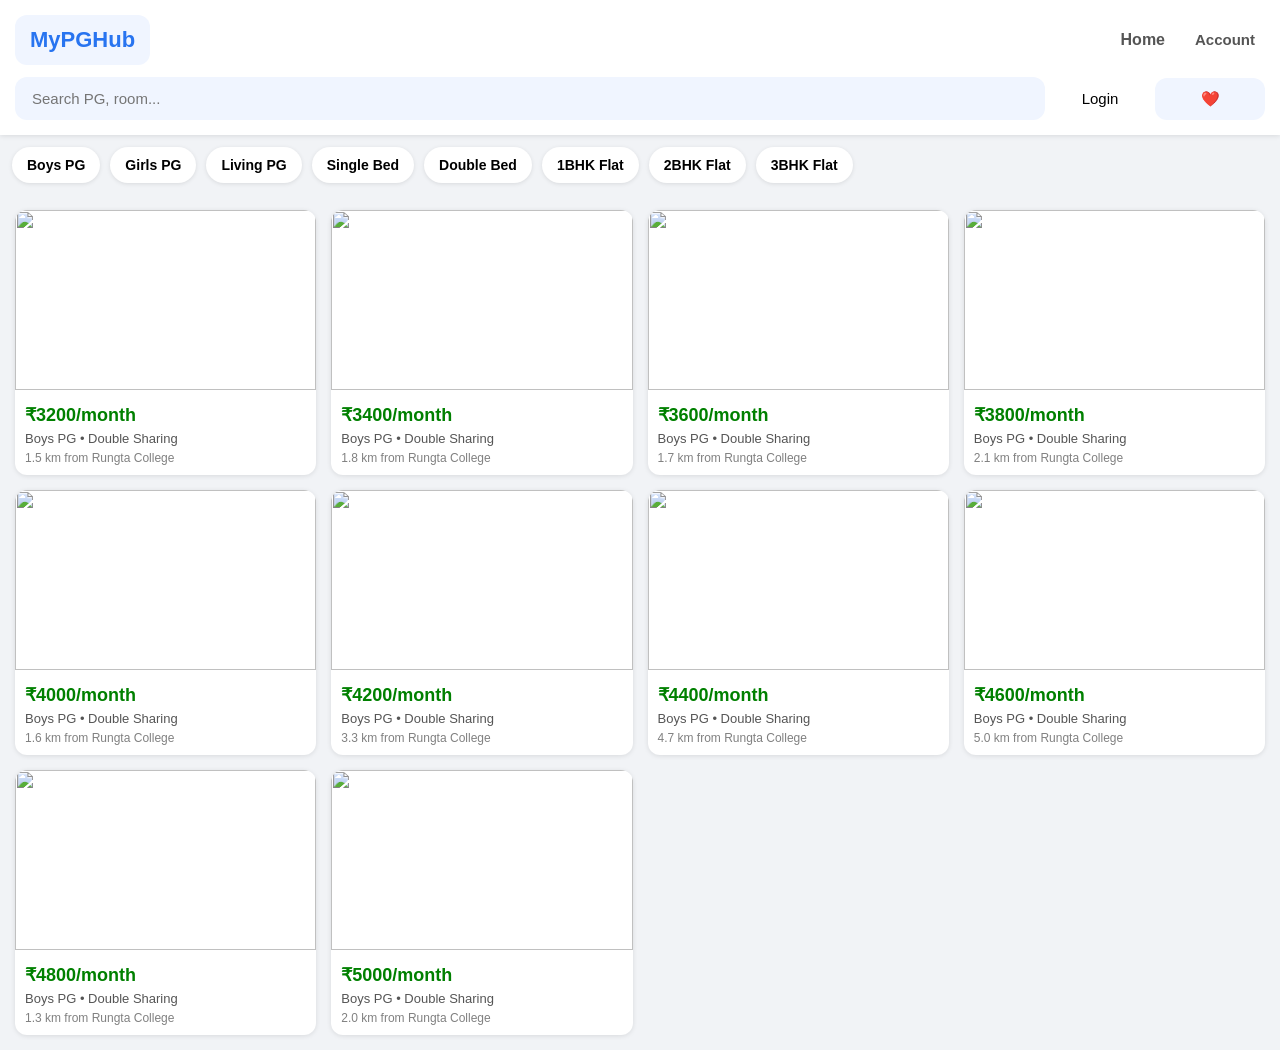
==== commit 84bec3c8: "Update index.html" ====
--- a/index.html
+++ b/index.html
@@ -14,13 +14,9 @@
 
   <div class="header">
     <div class="logo-row">
-      <div class="box logo-box">
-        MyPGHub
-      </div>
+      <div class="box logo-box">MyPGHub</div>
       <div class="nav-links">
-        <div onclick="goBack()" style="cursor: pointer;">
-          Home
-        </div>
+        <div onclick="goBack()" style="cursor: pointer;">Home</div>
         <div id="accountBtn" class="action-box" onclick="window.handleAccountClick()">Account</div>
       </div>
     </div>
@@ -31,12 +27,9 @@
       </div>
 
       <div id="loginText" class="action-box" onclick="window.handleLoginClick()">Login</div>
-      
       <div id="userNumberDisplay" class="action-box" style="display: none; font-weight: bold; color: #2874f0;"></div>
 
-      <div class="box action-box">
-        ❤️
-      </div>
+      <div class="box action-box">❤️</div>
     </div>
   </div>
 
@@ -55,106 +48,59 @@
 
 </div>
 
-<div id="detailPage">
-  <button class="back-btn" onclick="goBack()">
-    ⬅ Back
-  </button>
+<div id="detailPage" style="display: none;">
+  <button class="back-btn" onclick="goBack()">⬅ Back</button>
 
   <div class="detail-layout">
     <div class="left-side">
       <div class="slider">
-        <img class="slide active" src="https://images.unsplash.com/photo-1560448204-e02f11c3d0e2">
-        <img class="slide" src="https://images.unsplash.com/photo-1560185127-6ed189bf02f4">
-        <img class="slide" src="https://images.unsplash.com/photo-1505693416388-ac5ce068fe85">
-        <button class="prev" onclick="prevSlide()">❮</button>
-        <button class="next" onclick="nextSlide()">❯</button>
-      </div>
-      <div class="dots">
-        <span class="dot active"></span>
-        <span class="dot"></span>
-        <span class="dot"></span>
+        <img id="detMainImage" class="slide active" src="https://via.placeholder.com/400x300?text=Loading+Image...">
       </div>
     </div>
 
     <div class="right-side">
-      <div class="main-price">₹6500/month</div>
-      <div class="top-info">Boys PG • Double Sharing • 1.5 km from Rungta College</div>
+      <div class="main-price" id="detPrice">₹0/month</div>
+      <div class="top-info" id="detTopInfo">Loading specifications...</div>
 
-      <div class="highlights">
-        <div class="highlight-box">⏰ 24×7 Entry</div>
-        <div class="highlight-box">📹 CCTV</div>
-        <div class="highlight-box">🛏 2 Beds</div>
-        <div class="highlight-box">❄ Cooler</div>
-        <div class="highlight-box">📶 WiFi</div>
-        <div class="highlight-box">🍴 Mess</div>
-        <div class="highlight-box">🅿 Parking</div>
-        <div class="highlight-box">🚫 Cooking Not Allowed</div>
+      <div class="highlights" id="detHighlights"></div>
+
+      <div class="section">
+        <h3>Description</h3>
+        <p id="detDescription" style="color: #555; line-height: 1.5;"></p>
       </div>
 
       <div class="section">
-        <h3>Facilities</h3>
-        <div class="facility">WiFi</div>
-        <div class="facility">Cooler</div>
-        <div class="facility">AC</div>
-        <div class="facility">Bed</div>
-        <div class="facility">Table</div>
-        <div class="facility">Chair</div>
-        <div class="facility">Cupboard</div>
-        <div class="facility">Washing Machine</div>
-        <div class="facility">RO Water</div>
-        <div class="facility">Power Backup</div>
-        <div class="facility">Mattress</div>
-        <div class="facility">Pillow</div>
-        <div class="facility">Refrigerator</div>
+        <h3>Room & Property Details</h3>
+        <p id="detAddress">📍 Landmark: </p>
+        <p id="detSharing">👥 Sharing: </p>
+        <div id="detRoomSpecs"></div>
+      </div>
+
+      <div class="section" id="detMessSection">
+        <h3>Mess & Food Details</h3>
+        <p id="detMessStatus">🍴 Food Facility: </p>
+        <p id="detMessMeals" style="display:none;"></p>
       </div>
 
       <div class="section">
-        <h3>Room Details</h3>
-        <p>✔ Attached Bathroom</p>
-        <p>✔ Balcony Available</p>
-        <p>✔ Fully Furnished</p>
-        <p>✔ Double Sharing</p>
-      </div>
-
-      <div class="section">
-        <h3>Mess Details</h3>
-        <p>🍴 Breakfast Included</p>
-        <p>🍴 Dinner Included</p>
-        <p>🥗 Veg & Non-Veg Available</p>
-      </div>
-
-      <div class="section">
-        <h3>Rules</h3>
-        <p>🚫 No Smoking</p>
-        <p>🔇 No Loud Music After 10 PM</p>
-        <p>⏰ Gate Closes at 11 PM</p>
+        <h3>Rules & Gate Timings</h3>
+        <p id="detGateTime">⏰ Gate Closing Time: </p>
+        <div id="detRulesList"></div>
       </div>
 
       <div class="more-details" id="moreDetails">
         <div class="section">
           <h3>Owner Details</h3>
-          <p>👤 Rahul Verma</p>
-          <p>📞 9876543210</p>
-          <p>💬 WhatsApp Available</p>
-        </div>
-        <div class="section">
-          <h3>Location</h3>
-          <p>📍 Near Rungta College, Bhilai</p>
-          <p>📍 Walking Distance from Main Road</p>
+          <p id="detOwnerName">👤 Name: </p>
+          <p id="detOwnerPhone">📞 Phone: </p>
         </div>
       </div>
 
-      <button class="show-btn" onclick="toggleDetails()">
-        Show More
-      </button>
+      <button class="show-btn" onclick="toggleDetails()">Show More</button>
 
       <div class="action-buttons">
-        <button class="call-btn" onclick="window.location.href='tel:9876543210'">
-          📞 Call
-        </button>
-        <button class="map-btn" onclick="window.open('https://maps.google.com')">
-          📍 Location
-        </button>
+        <button class="call-btn" id="detCallBtn">📞 Call Owner</button>
+        <button class="map-btn" id="detMapBtn">📍 View on Map</button>
       </div>
     </div>
   </div>
@@ -164,11 +110,11 @@
   <div onclick="window.location.href='index.html'" style="cursor: pointer;">🏠<br>Home</div>
   <div>❤️<br>Favourite</div>
   <a href="add-room.html" style="text-decoration: none; color: inherit;">
-  <div class="nav-item" style="text-align: center; cursor: pointer;">
-    <span class="icon" style="display: block; font-size: 20px;">➕</span>
-    <span style="font-size: 12px; font-weight: bold;">Add Room</span>
-  </div>
-</a>
+    <div class="nav-item" style="text-align: center; cursor: pointer;">
+      <span class="icon" style="display: block; font-size: 20px;">➕</span>
+      <span style="font-size: 12px; font-weight: bold;">Add Room</span>
+    </div>
+  </a>
   <div onclick="window.handleAccountClick()" style="cursor: pointer;">👤<br>Account</div>
 </div>
 
@@ -178,17 +124,14 @@
 <div id="loginModal" class="modal-overlay">
   <div class="modal-card">
     <span class="close-modal-btn" onclick="window.closeLoginModal()">×</span>
-    
     <h3 class="modal-title">Login / Sign Up</h3>
     
     <div id="phoneStage">
       <p class="modal-subtitle">Enter your mobile number to receive OTP</p>
-      
       <div class="phone-input-row">
         <input type="text" value="+91" disabled class="country-code">
         <input type="tel" id="phoneNumber" placeholder="10 Digit Mobile Number" class="main-phone-input">
       </div>
-      
       <button class="modal-btn send-otp-btn" onclick="window.sendOTPCode()">Send OTP</button>
 
       <div class="or-divider">─ OR ─</div>
@@ -197,10 +140,6 @@
         <img src="https://upload.wikimedia.org/wikipedia/commons/c/c1/Google_%22G%22_logo.svg" width="18" height="18" alt="Google">
         Continue with Google
       </button>
-
-      <p class="modal-footer-text">
-        By continuing, you agree to MyPGHub's Terms of Use and Privacy Policy.
-      </p>
     </div>
 
     <div id="otpStage" style="display: none;">
@@ -213,5 +152,4 @@
 
 <div id="recaptcha-container"></div>
 </body>
-
 </html>
--- a/style.css
+++ b/style.css
@@ -337,8 +337,13 @@
 }
 
 /* BOTTOM NAV */
-.bottom-nav{
-  display:none;
+.bottom-nav {
+  display: none;
+  -webkit-user-select: none;
+  -moz-user-select: none;
+  -ms-user-select: none;
+  user-select: none;
+  -webkit-tap-highlight-color: transparent;
 }
 
 /* MOBILE */
@@ -449,156 +454,166 @@
     text-align:center;
   }
 }
-/* ==========================================
-   FLIPKART STYLE LOGIN MODAL CSS
-   ========================================== */
-
-/* 1. Pura screen dhakne ke liye dark overlay */
+
+/* Background Overlay (🔒 FIXED: Locked display none for initial state) */
 .modal-overlay {
   position: fixed;
   top: 0;
   left: 0;
   width: 100%;
   height: 100%;
-  background: rgba(0, 0, 0, 0.6); /* Flipkart jaisa thoda dark parda */
-  z-index: 99999;
-  display: none; /* Shuru me hidden rahega */
+  background: rgba(0, 0, 0, 0.6);
+  display: none; 
+  align-items: center;
   justify-content: center;
-  align-items: center;
-}
-
-/* 2. Flipkart Login Box Card */
+  z-index: 10000; /* Map and Nav ke upar rakhne ke liye higher z-index */
+  backdrop-filter: blur(4px);
+}
+
+/* Main Modal Card */
 .modal-card {
   background: #ffffff;
   width: 100%;
-  max-width: 400px; /* Mobile aur Desktop dono pe mast fit baithega */
-  padding: 35px 30px;
-  border-radius: 4px; /* Flipkart soft corners nahi, sharp/formal corners use karta hai */
-  box-shadow: 0 4px 15px rgba(0, 0, 0, 0.2);
+  max-width: 400px;
+  padding: 40px 30px;
+  border-radius: 16px;
+  box-shadow: 0 10px 30px rgba(0, 0, 0, 0.2);
   position: relative;
+  font-family: Arial, sans-serif;
   box-sizing: border-box;
 }
 
-/* 3. Close (X) Button */
+/* Close (X) Button */
 .close-modal-btn {
   position: absolute;
-  top: 12px;
-  right: 15px;
+  top: 20px;
+  right: 20px;
   font-size: 28px;
   color: #878787;
   cursor: pointer;
+  transition: color 0.2s ease;
   line-height: 1;
 }
+
 .close-modal-btn:hover {
   color: #212121;
 }
 
-/* 4. Headings */
+/* Typography */
 .modal-title {
-  margin: 0 0 10px 0;
-  font-size: 22px;
-  font-weight: 500;
+  font-size: 24px;
+  font-weight: 600;
   color: #212121;
+  margin: 0 0 8px 0;
 }
 
 .modal-subtitle {
-  margin: 0 0 25px 0;
   font-size: 14px;
   color: #878787;
+  margin-bottom: 30px;
   line-height: 1.4;
 }
 
-/* 5. Input Container Row */
+/* Input Row Section */
 .phone-input-row {
   display: flex;
   align-items: center;
-  border-bottom: 2px solid #e0e0e0; /* Flipkart style bottom-only border */
+  border-bottom: 2px solid #e0e0e0;
   margin-bottom: 30px;
   padding-bottom: 5px;
+  transition: border-color 0.2s ease;
 }
 
 .phone-input-row:focus-within {
-  border-bottom: 2px solid #2874f0; /* Focus karne par Flipkart Blue border */
-}
-
-/* Country Code (+91) */
+  border-bottom-color: #ff9f00;
+}
+
 .country-code {
+  font-size: 16px;
+  font-weight: 600;
+  color: #212121;
   width: 40px;
   border: none;
   background: transparent;
-  font-size: 16px;
-  font-weight: bold;
-  color: #212121;
+  outline: none;
   padding: 0;
 }
 
-/* Main Phone Input */
 .main-phone-input {
   flex: 1;
   border: none;
+  background: transparent;
   outline: none;
-  background: transparent;
   font-size: 16px;
   color: #212121;
   padding: 5px 0;
 }
 
-/* OTP Input (Center aligned Flipkart style) */
-.otp-input {
-  width: 100%;
-  border: none;
-  border-bottom: 2px solid #e0e0e0;
-  outline: none;
-  font-size: 18px;
-  letter-spacing: 6px;
-  text-align: center;
-  padding: 10px 0;
-  margin-bottom: 30px;
-  color: #212121;
-}
-.otp-input:focus {
-  border-bottom: 2px solid #2874f0;
-}
-
-/* 6. Flipkart Buttons */
+.main-phone-input::placeholder {
+  color: #c2c2c2;
+}
+
+/* Universal Button Style */
 .modal-btn {
   width: 100%;
   padding: 14px;
-  border: none;
-  outline: none;
-  font-size: 15px;
-  font-weight: 500;
+  font-size: 16px;
+  font-weight: 600;
+  border-radius: 8px;
   cursor: pointer;
-  border-radius: 2px;
-  transition: 0.2s;
-}
-
-/* Send OTP Button (Flipkart Orange) */
+  transition: all 0.2s ease;
+  box-sizing: border-box;
+}
+
+/* Send OTP Button */
 .send-otp-btn {
   background: #ff9f00;
-  color: white;
-  box-shadow: 0 1px 2px rgba(0,0,0,0.1);
-}
+  color: #ffffff;
+  border: none;
+  box-shadow: 0 2px 4px rgba(0, 0, 0, 0.1);
+}
+
 .send-otp-btn:hover {
-  background: #f39600;
-}
-
-/* Verify Button (Flipkart Blue) */
-.verify-btn {
-  background: #2874f0;
-  color: white;
-}
-.verify-btn:hover {
-  background: #1466f0;
-}
-
-/* Terms and Privacy Text at bottom */
-.modal-card::after {
-  content: "By continuing, you agree to MyPGHub's Terms of Use and Privacy Policy.";
+  background: #f39200;
+  box-shadow: 0 4px 8px rgba(0, 0, 0, 0.15);
+}
+
+/* OR Divider Line */
+.or-divider {
+  text-align: center;
+  margin: 20px 0;
+  color: #878787;
+  font-size: 12px;
+  font-weight: 500;
+  position: relative;
+}
+
+/* Google Button */
+.google-btn {
+  background: #ffffff;
+  color: #212121;
+  border: 1px solid #d4d4d4;
+  display: flex;
+  align-items: center;
+  justify-content: center;
+  gap: 12px;
+}
+
+.google-btn:hover {
+  background: #f7f9fa;
+  border-color: #a0a0a0;
+}
+
+.google-btn img {
   display: block;
-  font-size: 12px;
+  object-fit: contain;
+}
+
+/* Footer Section */
+.modal-footer-text {
+  font-size: 11px;
   color: #878787;
+  text-align: center;
   margin-top: 25px;
-  text-align: center;
-  line-height: 1.4;
-}+  line-height: 1.5;
+}
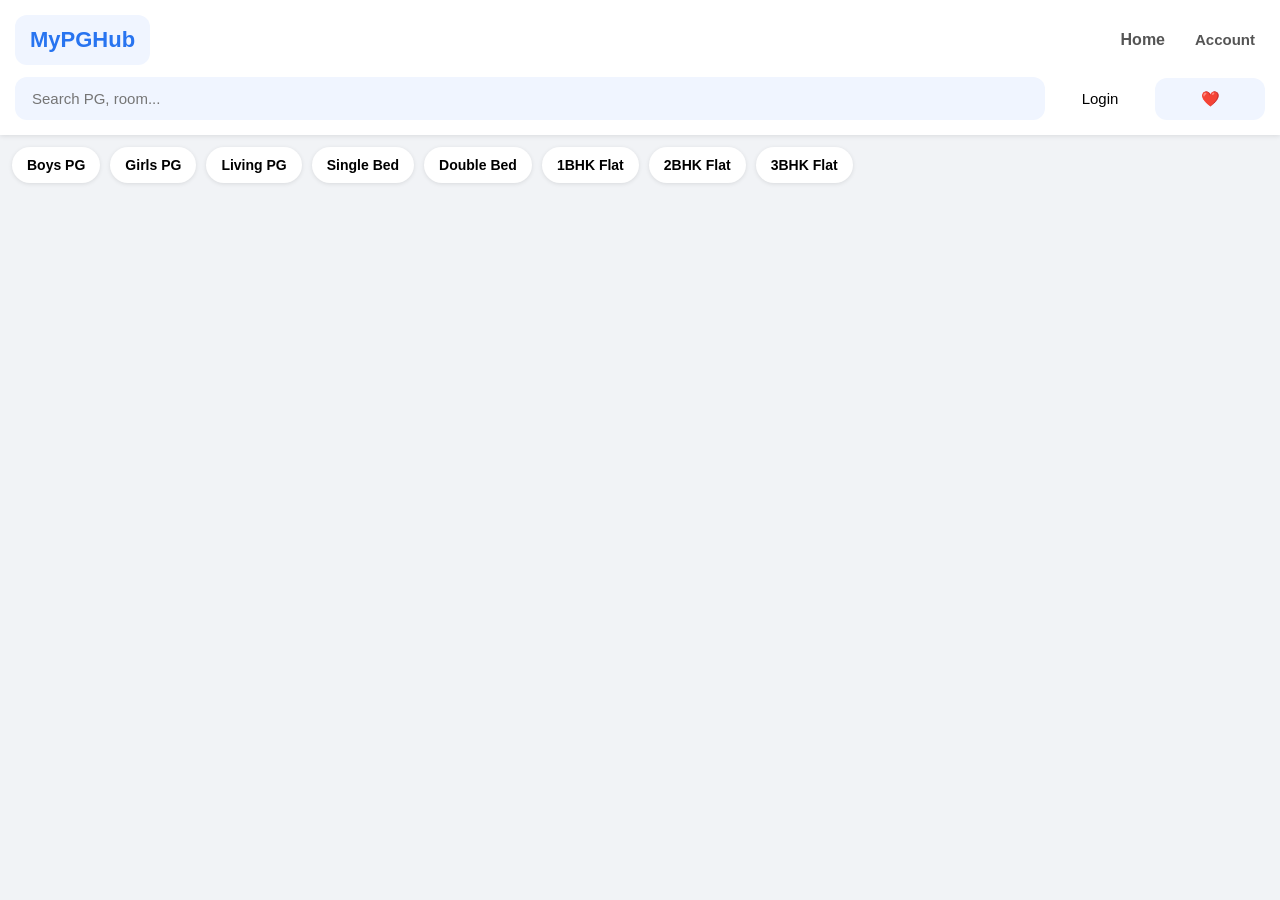
==== commit 38e5d86a: "Add files via upload" ====
--- a/index.html
+++ b/index.html
@@ -6,6 +6,30 @@
   <meta name="viewport" content="width=device-width, initial-scale=1.0">
   <title>MyPGHub</title>
   <link rel="stylesheet" href="style.css">
+  <style>
+    /* Naye custom elements ke liye styling taaki look bhatke nahi */
+    .dynamic-amenities-flex {
+      display: flex;
+      flex-wrap: wrap;
+      gap: 10px;
+      margin-top: 10px;
+    }
+    .dynamic-tag {
+      padding: 6px 12px;
+      border-radius: 15px;
+      background: #e3f2fd;
+      color: #2874f0;
+      border: 1px solid #2874f0;
+      font-size: 13px;
+      font-weight: 500;
+    }
+    .dynamic-row-item {
+      margin: 8px 0;
+      font-size: 14px;
+      color: #444;
+      line-height: 1.5;
+    }
+  </style>
 </head>
 
 <body>
@@ -52,37 +76,64 @@
   <button class="back-btn" onclick="goBack()">⬅ Back</button>
 
   <div class="detail-layout">
+    
+    <!-- 🖼️ LEFT SIDE -->
     <div class="left-side">
       <div class="slider">
         <img id="detMainImage" class="slide active" src="https://via.placeholder.com/400x300?text=Loading+Image...">
       </div>
-    </div>
-
+      
+      <!-- 💻 Laptop View Wrapper -->
+      <div class="desktop-boxes-wrapper">
+        <div id="desktop-boxes-row" class="boxes-row-container"></div>
+      </div>
+    </div>
+
+    <!-- 💰 RIGHT SIDE -->
     <div class="right-side">
+      
+      <!-- 📱 Mobile View Wrapper -->
+      <div class="mobile-boxes-wrapper">
+        <div class="row-gap-space"></div>
+        <div id="mobile-boxes-row" class="boxes-row-container"></div>
+        <div class="row-gap-space"></div>
+      </div>
+
       <div class="main-price" id="detPrice">₹0/month</div>
       <div class="top-info" id="detTopInfo">Loading specifications...</div>
 
-      <div class="highlights" id="detHighlights"></div>
+      <!-- 🪑 NEW DYNAMIC AMENITIES LOOP PLACEHOLDER (Chair etc. yahan automatic render honge) -->
+      <div class="highlights" id="detHighlights" style="display:none;"></div>
+      <div class="section">
+        <h3>Facilities & Amenities</h3>
+        <div id="detDynamicAmenities" class="dynamic-amenities-flex">
+          <span style="color:#888; font-size:13px;">No amenities listed.</span>
+        </div>
+      </div>
 
       <div class="section">
         <h3>Description</h3>
         <p id="detDescription" style="color: #555; line-height: 1.5;"></p>
       </div>
 
+      <!-- 📑 DYNAMIC DETAILS AND SPECIFICATIONS CONTAINER -->
       <div class="section">
         <h3>Room & Property Details</h3>
-        <p id="detAddress">📍 Landmark: </p>
-        <p id="detSharing">👥 Sharing: </p>
+        <p id="detAddress" style="display:none;">📍 Landmark: </p>
+        <p id="detSharing" style="display:none;">👥 Sharing: </p>
         <div id="detRoomSpecs"></div>
-      </div>
-
-      <div class="section" id="detMessSection">
+        
+        <!-- Yahan aapka add/delete kiya hua har ek custom detail row automatic loop chalakar dikhega -->
+        <div id="detDynamicDetailsContainer"></div>
+      </div>
+
+      <div class="section" id="detMessSection" style="display:none;">
         <h3>Mess & Food Details</h3>
         <p id="detMessStatus">🍴 Food Facility: </p>
         <p id="detMessMeals" style="display:none;"></p>
       </div>
 
-      <div class="section">
+      <div class="section" id="detRulesSection" style="display:none;">
         <h3>Rules & Gate Timings</h3>
         <p id="detGateTime">⏰ Gate Closing Time: </p>
         <div id="detRulesList"></div>
@@ -119,6 +170,71 @@
 </div>
 
 <script type="module" src="firebase.js"></script>
+<!-- Firebase listener handle connectivity script injection to handle dynamic map arrays -->
+<script>
+  // Is master hook standard script.js render logic ko override kar ke custom loops chala degi
+  document.addEventListener("DOMContentLoaded", () => {
+    const originalRender = window.showPropertyDetails || null;
+    
+    // Global interval check jab bhi script.js active property load karega
+    setInterval(() => {
+      const targetBox = document.getElementById("detDynamicDetailsContainer");
+      if(window.currentSelectedPropertyData && !targetBox.getAttribute("data-populated")) {
+        const data = window.currentSelectedPropertyData;
+        
+        // 1. Render Custom Loop Amenities (Chair, Table, Geyser etc.)
+        const amGrid = document.getElementById("detDynamicAmenities");
+        if(data.amenities) {
+          amGrid.innerHTML = "";
+          const defaultLabels = {
+            wifi: "📶 WiFi", ac: "❄️ Air Conditioner (AC)", cooler: "🌀 Air Cooler",
+            bed: "🛏️ Wooden Bed", mattress: "💤 Mattress", parking: "🚗 Parking Space",
+            washroom: "🧼 Attached Washroom", balcony: "🌅 Private Balcony"
+          };
+          
+          Object.keys(data.amenities).forEach(key => {
+            // Label standard key se nikalo ya custom save key se
+            if(data.amenities[key] === true && !key.endsWith("_label")) {
+              const displayLabel = defaultLabels[key] || data.amenities[key + "_label"] || key;
+              const span = document.createElement("span");
+              span.className = "dynamic-tag";
+              span.innerText = displayLabel;
+              amGrid.appendChild(span);
+            }
+          });
+          if(amGrid.innerHTML === "") amGrid.innerHTML = "<span style='color:#888;font-size:13px;'>No specific active facility tags.</span>";
+        }
+
+        // 2. Render Custom Dynamic Specification Rows
+        if(data.customDetailsList && Array.isArray(data.customDetailsList)) {
+          targetBox.innerHTML = "";
+          data.customDetailsList.forEach(row => {
+            if(row.value && row.value.trim() !== "") {
+              const p = document.createElement("p");
+              p.className = "dynamic-row-item";
+              p.innerHTML = `<strong>${row.label}:</strong> ${row.value}`;
+              targetBox.appendChild(p);
+            }
+          });
+        } else {
+          // Fallback legacy system map values render if matrix missing
+          targetBox.innerHTML = `
+            <p class="dynamic-row-item"><strong>📍 Landmark/Address:</strong> ${data.exactAddress || 'N/A'}</p>
+            <p class="dynamic-row-item"><strong>🍴 Food Facility:</strong> ${data.foodFacility || 'Not Available'}</p>
+            <p class="dynamic-row-item"><strong>⏰ Gate Time:</strong> ${data.gateClosingTime || 'No restriction'}</p>
+          `;
+        }
+        
+        targetBox.setAttribute("data-populated", "true");
+      }
+      
+      // Reset trigger monitor when details page hides/shows new property
+      if(document.getElementById("detailPage").style.display === "none") {
+        targetBox.removeAttribute("data-populated");
+      }
+    }, 500);
+  });
+</script>
 <script src="script.js"></script>
 
 <div id="loginModal" class="modal-overlay">
@@ -152,4 +268,4 @@
 
 <div id="recaptcha-container"></div>
 </body>
-</html>
+</html>
--- a/style.css
+++ b/style.css
@@ -252,7 +252,7 @@
 }
 
 .main-price{
-  color:green;
+  color:rgb(0, 128, 17);
   font-size:30px;
   font-weight:bold;
 }
@@ -617,3 +617,86 @@
   margin-top: 25px;
   line-height: 1.5;
 }
+/* ==========================================
+   📦 DYNAMIC PLAIN TEXT BOXES ROW SYSTEM 
+========================================== */
+
+/* Base Container (Dono screens par horizontal scrolling setup) */
+.boxes-row-container {
+  display: flex;
+  overflow-x: auto;
+  white-space: nowrap;
+  gap: 12px;
+  padding: 5px 2px;
+  scrollbar-width: none; /* Modern browsers scrollbar hide */
+}
+
+.boxes-row-container::-webkit-scrollbar {
+  display: none; /* Chrome/Safari scrollbar hide */
+}
+
+/* Clear Writing Plain Boxes (No Logos/Icons) */
+.summary-box {
+  display: inline-block;
+  padding: 12px 20px;
+  background: #ffffff;
+  border: 1px solid #ddd;
+  border-radius: 8px;
+  font-size: 14px;
+  font-weight: bold;
+  color: #555;
+  cursor: pointer;
+  text-align: center;
+  transition: all 0.2s ease;
+  box-shadow: 0 1px 3px rgba(0,0,0,0.05);
+}
+
+/* Selected Active Box Style (Jab clicked ho) */
+.summary-box.active {
+  background: #f0f5ff;
+  border-color: #2874f0;
+  color: #2874f0;
+}
+
+/* Mobile Wrapper Space Settings */
+.row-gap-space {
+  height: 15px; /* Photo aur pricing ke beech ka controlled space (gap) */
+  width: 100%;
+  display: block;
+}
+
+
+/* 💻 LAPTOP / DESKTOP RESPONSIVE CONFIGURATION (Screens > 768px) */
+@media (min-width: 769px) {
+  /* Laptop me Left side photo ke theek niche dikhega */
+  .desktop-boxes-wrapper {
+    display: block !important;
+    margin-top: 15px;
+  }
+  
+  /* Laptop me right side wala area automatic hide rahega */
+  .mobile-boxes-wrapper {
+    display: none !important;
+  }
+}
+
+
+/* 📱 MOBILE RESPONSIVE CONFIGURATION (Screens <= 768px) */
+@media (max-width: 768px) {
+  /* Mobile me Left side (photo ke niche) wala block hide ho jayega */
+  .desktop-boxes-wrapper {
+    display: none !important;
+  }
+  
+  /* Mobile me Right side pricing ke upar double gap ke sath show hoga */
+  .mobile-boxes-wrapper {
+    display: block !important;
+    margin-bottom: 5px;
+  }
+  
+  /* Mobile me elements thode chote aur precise rahenge */
+  .summary-box {
+    padding: 10px 16px;
+    font-size: 13px;
+  }
+}
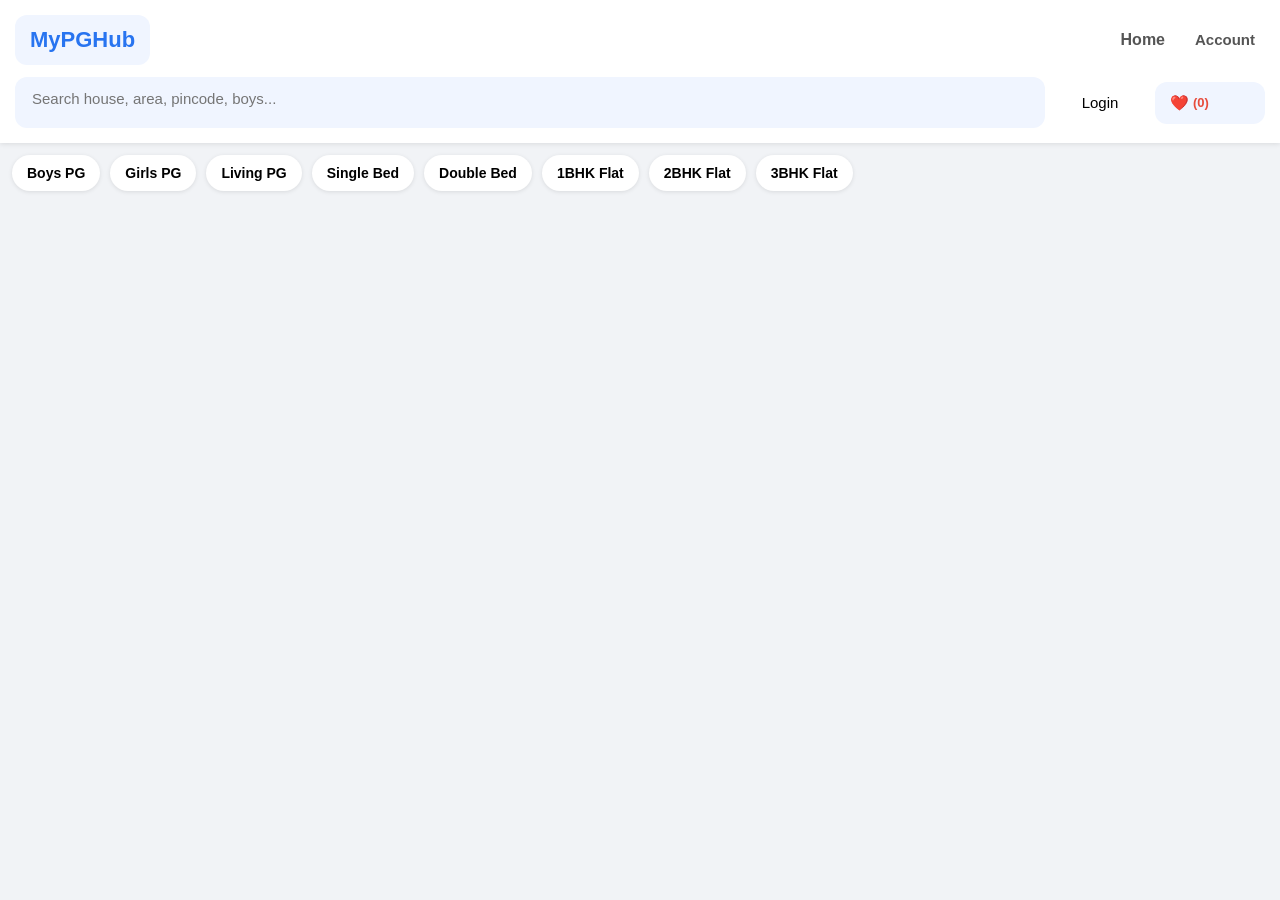
==== commit e7ccba0b: "Update index.html" ====
--- a/index.html
+++ b/index.html
@@ -3,11 +3,11 @@
 
 <head>
   <meta charset="UTF-8">
-  <meta name="viewport" content="width=device-width, initial-scale=1.0">
+  <meta name="viewport" content="width=device-width, initial-scale=1.0, maximum-scale=1.0, user-scalable=no">
   <title>MyPGHub</title>
   <link rel="stylesheet" href="style.css">
   <style>
-    /* Naye custom elements ke liye styling taaki look bhatke nahi */
+    /* Custom Styling for Favorites & Dynamic UI */
     .dynamic-amenities-flex {
       display: flex;
       flex-wrap: wrap;
@@ -29,6 +29,124 @@
       color: #444;
       line-height: 1.5;
     }
+
+    .cat-btn {
+      cursor: pointer;
+      user-select: none;
+      transition: all 0.2s ease-in-out;
+    }
+    .cat-btn.active {
+      background-color: #2874f0 !important;
+      color: #ffffff !important;
+      border-color: #2874f0 !important;
+      font-weight: bold;
+      box-shadow: 0 2px 6px rgba(40, 116, 240, 0.3);
+    }
+
+    .dots-container {
+      display: flex;
+      justify-content: center;
+      align-items: center;
+      gap: 8px;
+      margin-top: 12px;
+      margin-bottom: 15px;
+      width: 100%;
+    }
+
+    /* Top Right Favorite Button Highlight Style */
+    .fav-header-btn {
+      cursor: pointer;
+      display: flex;
+      align-items: center;
+      gap: 4px;
+      user-select: none;
+      transition: transform 0.1s ease;
+    }
+    .fav-header-btn:active {
+      transform: scale(0.95);
+    }
+
+    /* 🔍 FIXED SEARCH SUGGESTIONS & CHIPS STYLING */
+    .search-box-container {
+      position: relative;
+      flex-grow: 1;
+    }
+    
+    .suggestions-dropdown {
+      position: absolute;
+      top: 100%;
+      left: 0;
+      right: 0;
+      background: #ffffff;
+      border: 1px solid #e2e8f0;
+      border-radius: 8px;
+      box-shadow: 0 4px 15px rgba(0,0,0,0.15);
+      z-index: 99999;
+      max-height: 250px;
+      overflow-y: auto;
+      margin-top: 6px;
+    }
+
+    .suggestion-item {
+      padding: 10px 14px;
+      display: flex;
+      justify-content: space-between;
+      align-items: center;
+      cursor: pointer;
+      border-bottom: 1px solid #f1f5f9;
+      font-size: 14px;
+      color: #2d3748;
+    }
+
+    .suggestion-item:hover {
+      background-color: #edf2f7;
+    }
+
+    .suggestion-tag-type {
+      font-size: 11px;
+      background: #e2e8f0;
+      color: #4a5568;
+      padding: 2px 6px;
+      border-radius: 4px;
+      font-weight: 600;
+    }
+
+    .search-chips-wrapper {
+      display: flex;
+      flex-wrap: wrap;
+      gap: 6px;
+      margin-top: 8px;
+    }
+
+    .search-chip {
+      background: #e3f2fd;
+      color: #2874f0;
+      border: 1px solid #2874f0;
+      padding: 4px 10px;
+      border-radius: 12px;
+      font-size: 12px;
+      display: flex;
+      align-items: center;
+      gap: 6px;
+      font-weight: 600;
+    }
+
+    .chip-remove {
+      cursor: pointer;
+      font-size: 12px;
+      color: #e74c3c;
+    }
+
+    .clear-search-btn {
+      position: absolute;
+      right: 12px;
+      top: 50%;
+      transform: translateY(-50%);
+      cursor: pointer;
+      color: #718096;
+      font-weight: bold;
+      z-index: 10;
+    }
   </style>
 </head>
 
@@ -40,32 +158,48 @@
     <div class="logo-row">
       <div class="box logo-box">MyPGHub</div>
       <div class="nav-links">
-        <div onclick="goBack()" style="cursor: pointer;">Home</div>
+        <div onclick="window.resetFavoritesView()" style="cursor: pointer;">Home</div>
         <div id="accountBtn" class="action-box" onclick="window.handleAccountClick()">Account</div>
       </div>
     </div>
 
     <div class="header-row">
-      <div class="box search-box">
-        <input type="text" placeholder="Search PG, room...">
+      <div class="box search-box search-box-container" style="position: relative;">
+        <!-- FIXED: Added Event Listeners on Input -->
+        <input 
+          type="text" 
+          id="searchInput" 
+          placeholder="Search house, area, pincode, boys..." 
+          autocomplete="off"
+          oninput="window.handleSearchInput(event)" 
+          onkeydown="window.handleSearchInput(event)"
+        >
+        
+        <span id="clearSearchBtn" class="clear-search-btn" style="display: none;" onclick="window.clearSearchInput()">✕</span>
+        <div id="suggestionsDropdown" class="suggestions-dropdown" style="display: none;"></div>
+        <div id="searchChipsContainer" class="search-chips-wrapper"></div>
       </div>
 
       <div id="loginText" class="action-box" onclick="window.handleLoginClick()">Login</div>
       <div id="userNumberDisplay" class="action-box" style="display: none; font-weight: bold; color: #2874f0;"></div>
 
-      <div class="box action-box">❤️</div>
+      <!-- CLICKABLE TOP RIGHT FAVORITE BUTTON -->
+      <div id="topFavBtn" class="box action-box fav-header-btn" onclick="window.showFavoriteRooms()">
+        ❤️ <span id="favCount" style="font-weight: bold; color: #e74c3c; font-size: 13px;">(0)</span>
+      </div>
     </div>
   </div>
 
+  <!-- CATEGORY BUTTONS -->
   <div class="categories">
-    <div class="cat-btn">Boys PG</div>
-    <div class="cat-btn">Girls PG</div>
-    <div class="cat-btn">Living PG</div>
-    <div class="cat-btn">Single Bed</div>
-    <div class="cat-btn">Double Bed</div>
-    <div class="cat-btn">1BHK Flat</div>
-    <div class="cat-btn">2BHK Flat</div>
-    <div class="cat-btn">3BHK Flat</div>
+    <div class="cat-btn" data-category="Boys PG" onclick="filterCategory(this)">Boys PG</div>
+    <div class="cat-btn" data-category="Girls PG" onclick="filterCategory(this)">Girls PG</div>
+    <div class="cat-btn" data-category="Living PG" onclick="filterCategory(this)">Living PG</div>
+    <div class="cat-btn" data-category="Single Bed" onclick="filterCategory(this)">Single Bed</div>
+    <div class="cat-btn" data-category="Double Bed" onclick="filterCategory(this)">Double Bed</div>
+    <div class="cat-btn" data-category="1BHK Flat" onclick="filterCategory(this)">1BHK Flat</div>
+    <div class="cat-btn" data-category="2BHK Flat" onclick="filterCategory(this)">2BHK Flat</div>
+    <div class="cat-btn" data-category="3BHK Flat" onclick="filterCategory(this)">3BHK Flat</div>
   </div>
 
   <div class="grid" id="roomList"></div>
@@ -76,23 +210,24 @@
   <button class="back-btn" onclick="goBack()">⬅ Back</button>
 
   <div class="detail-layout">
-    
-    <!-- 🖼️ LEFT SIDE -->
     <div class="left-side">
-      <div class="slider">
-        <img id="detMainImage" class="slide active" src="https://via.placeholder.com/400x300?text=Loading+Image...">
+      <div id="propertySlider" class="slider-container">
+        <div id="sliderTrack" class="slider-track">
+          <img id="detMainImage" class="slide active" src="https://via.placeholder.com/400x300?text=Loading+Image...">
+        </div>
+
+        <button id="sliderPrevBtn" class="slider-btn prev">❮</button>
+        <button id="sliderNextBtn" class="slider-btn next">❯</button>
       </div>
       
-      <!-- 💻 Laptop View Wrapper -->
+      <div id="sliderDotsContainer" class="dots-container"></div>
+      
       <div class="desktop-boxes-wrapper">
         <div id="desktop-boxes-row" class="boxes-row-container"></div>
       </div>
     </div>
 
-    <!-- 💰 RIGHT SIDE -->
     <div class="right-side">
-      
-      <!-- 📱 Mobile View Wrapper -->
       <div class="mobile-boxes-wrapper">
         <div class="row-gap-space"></div>
         <div id="mobile-boxes-row" class="boxes-row-container"></div>
@@ -102,7 +237,6 @@
       <div class="main-price" id="detPrice">₹0/month</div>
       <div class="top-info" id="detTopInfo">Loading specifications...</div>
 
-      <!-- 🪑 NEW DYNAMIC AMENITIES LOOP PLACEHOLDER (Chair etc. yahan automatic render honge) -->
       <div class="highlights" id="detHighlights" style="display:none;"></div>
       <div class="section">
         <h3>Facilities & Amenities</h3>
@@ -116,14 +250,12 @@
         <p id="detDescription" style="color: #555; line-height: 1.5;"></p>
       </div>
 
-      <!-- 📑 DYNAMIC DETAILS AND SPECIFICATIONS CONTAINER -->
       <div class="section">
         <h3>Room & Property Details</h3>
         <p id="detAddress" style="display:none;">📍 Landmark: </p>
         <p id="detSharing" style="display:none;">👥 Sharing: </p>
         <div id="detRoomSpecs"></div>
         
-        <!-- Yahan aapka add/delete kiya hua har ek custom detail row automatic loop chalakar dikhega -->
         <div id="detDynamicDetailsContainer"></div>
       </div>
 
@@ -157,9 +289,10 @@
   </div>
 </div>
 
+<!-- BOTTOM NAV WITH WORKING FAVORITE BUTTON -->
 <div class="bottom-nav">
-  <div onclick="window.location.href='index.html'" style="cursor: pointer;">🏠<br>Home</div>
-  <div>❤️<br>Favourite</div>
+  <div onclick="window.resetFavoritesView()" style="cursor: pointer;">🏠<br>Home</div>
+  <div onclick="window.showFavoriteRooms()" style="cursor: pointer;">❤️<br>Favourite</div>
   <a href="add-room.html" style="text-decoration: none; color: inherit;">
     <div class="nav-item" style="text-align: center; cursor: pointer;">
       <span class="icon" style="display: block; font-size: 20px;">➕</span>
@@ -170,19 +303,14 @@
 </div>
 
 <script type="module" src="firebase.js"></script>
-<!-- Firebase listener handle connectivity script injection to handle dynamic map arrays -->
 <script>
-  // Is master hook standard script.js render logic ko override kar ke custom loops chala degi
   document.addEventListener("DOMContentLoaded", () => {
-    const originalRender = window.showPropertyDetails || null;
+    const targetBox = document.getElementById("detDynamicDetailsContainer");
     
-    // Global interval check jab bhi script.js active property load karega
     setInterval(() => {
-      const targetBox = document.getElementById("detDynamicDetailsContainer");
       if(window.currentSelectedPropertyData && !targetBox.getAttribute("data-populated")) {
         const data = window.currentSelectedPropertyData;
         
-        // 1. Render Custom Loop Amenities (Chair, Table, Geyser etc.)
         const amGrid = document.getElementById("detDynamicAmenities");
         if(data.amenities) {
           amGrid.innerHTML = "";
@@ -193,7 +321,6 @@
           };
           
           Object.keys(data.amenities).forEach(key => {
-            // Label standard key se nikalo ya custom save key se
             if(data.amenities[key] === true && !key.endsWith("_label")) {
               const displayLabel = defaultLabels[key] || data.amenities[key + "_label"] || key;
               const span = document.createElement("span");
@@ -205,7 +332,6 @@
           if(amGrid.innerHTML === "") amGrid.innerHTML = "<span style='color:#888;font-size:13px;'>No specific active facility tags.</span>";
         }
 
-        // 2. Render Custom Dynamic Specification Rows
         if(data.customDetailsList && Array.isArray(data.customDetailsList)) {
           targetBox.innerHTML = "";
           data.customDetailsList.forEach(row => {
@@ -217,7 +343,6 @@
             }
           });
         } else {
-          // Fallback legacy system map values render if matrix missing
           targetBox.innerHTML = `
             <p class="dynamic-row-item"><strong>📍 Landmark/Address:</strong> ${data.exactAddress || 'N/A'}</p>
             <p class="dynamic-row-item"><strong>🍴 Food Facility:</strong> ${data.foodFacility || 'Not Available'}</p>
@@ -228,7 +353,6 @@
         targetBox.setAttribute("data-populated", "true");
       }
       
-      // Reset trigger monitor when details page hides/shows new property
       if(document.getElementById("detailPage").style.display === "none") {
         targetBox.removeAttribute("data-populated");
       }
@@ -249,9 +373,7 @@
         <input type="tel" id="phoneNumber" placeholder="10 Digit Mobile Number" class="main-phone-input">
       </div>
       <button class="modal-btn send-otp-btn" onclick="window.sendOTPCode()">Send OTP</button>
-
       <div class="or-divider">─ OR ─</div>
-
       <button class="modal-btn google-btn" onclick="window.loginWithGoogle()">
         <img src="https://upload.wikimedia.org/wikipedia/commons/c/c1/Google_%22G%22_logo.svg" width="18" height="18" alt="Google">
         Continue with Google
@@ -268,4 +390,4 @@
 
 <div id="recaptcha-container"></div>
 </body>
-</html>+</html>
--- a/style.css
+++ b/style.css
@@ -131,7 +131,7 @@
   color:green;
   font-size:18px;
   font-weight:bold;
-}
+} Universal UI Framework
 
 .pg-type{
   color:#555;
@@ -175,7 +175,7 @@
   gap:25px;
 }
 
-/* LEFT */
+/* 📸 DYNAMIC SLIDER LAYOUT IMPLEMENTATION */
 .left-side{
   position:sticky;
   top:90px;
@@ -188,6 +188,12 @@
   overflow:hidden;
   position:relative;
   box-shadow:0 1px 5px rgba(0,0,0,0.1);
+  touch-action: pan-y; /* Multi-touch vertical scrolling block toggle */
+}
+
+.slider-track {
+  width: 100%;
+  position: relative;
 }
 
 .slide{
@@ -201,7 +207,7 @@
   display:block;
 }
 
-/* LAPTOP BUTTONS */
+/* LAPTOP NAVIGATION BUTTONS */
 .prev,
 .next{
   position:absolute;
@@ -210,24 +216,32 @@
   border:none;
   background:rgba(0,0,0,0.6);
   color:white;
-  padding:12px;
+  padding:14px 18px;
   border-radius:50%;
   cursor:pointer;
   z-index:10;
+  font-size: 16px;
+  font-weight: bold;
+  transition: background 0.2s ease;
+}
+
+.prev:hover, .next:hover {
+  background:rgba(0,0,0,0.8);
 }
 
 .prev{
-  left:10px;
+  left:15px;
 }
 
 .next{
-  right:10px;
-}
-
-/* DOTS */
+  right:15px;
+}
+
+/* DYNAMIC DOTS ENGINE */
 .dots{
   text-align:center;
-  margin-top:10px;
+  margin-top:12px;
+  margin-bottom: 12px;
 }
 
 .dot{
@@ -236,11 +250,14 @@
   border-radius:50%;
   background:#ccc;
   display:inline-block;
-  margin:5px;
+  margin:0 6px;
+  cursor: pointer;
+  transition: all 0.2s ease;
 }
 
 .dot.active{
   background:#2874f0;
+  transform: scale(1.2);
 }
 
 /* RIGHT */
@@ -339,15 +356,17 @@
 /* BOTTOM NAV */
 .bottom-nav {
   display: none;
-  -webkit-user-select: none;
-  -moz-user-select: none;
-  -ms-user-select: none;
   user-select: none;
   -webkit-tap-highlight-color: transparent;
 }
 
-/* MOBILE */
+/* 📱 MOBILE CONFIGURATIONS Breakpoint */
 @media(max-width:768px){
+  /* Detail Page Fix: Bottom nav buttons ko cover na kare */
+  #detailPage {
+    padding-bottom: 90px !important;
+  }
+
   .header{
     padding:12px;
   }
@@ -392,7 +411,7 @@
     font-size:10px;
   }
 
-  /* MOBILE DETAILS */
+  /* MOBILE DETAILS LAYOUT */
   .detail-layout{
     grid-template-columns:1fr;
   }
@@ -402,13 +421,13 @@
   }
 
   .slide{
-    height:240px;
-  }
-
-  /* HIDE LAPTOP BUTTONS */
+    height:250px; /* Mobile slider photo standard execution */
+  }
+
+  /* 🔒 MOBILE ARROW SIGN ABSOLUTE REMOVAL LOCK */
   .prev,
   .next{
-    display:none;
+    display:none !important;
   }
 
   .right-side{
@@ -434,7 +453,7 @@
     padding:12px;
   }
 
-  /* MOBILE NAV */
+  /* MOBILE NAVIGATION */
   .bottom-nav{
     display:flex;
     justify-content:space-around;
@@ -455,7 +474,7 @@
   }
 }
 
-/* Background Overlay (🔒 FIXED: Locked display none for initial state) */
+/* Background Overlay modal setup */
 .modal-overlay {
   position: fixed;
   top: 0;
@@ -466,11 +485,10 @@
   display: none; 
   align-items: center;
   justify-content: center;
-  z-index: 10000; /* Map and Nav ke upar rakhne ke liye higher z-index */
+  z-index: 10000;
   backdrop-filter: blur(4px);
 }
 
-/* Main Modal Card */
 .modal-card {
   background: #ffffff;
   width: 100%;
@@ -479,11 +497,9 @@
   border-radius: 16px;
   box-shadow: 0 10px 30px rgba(0, 0, 0, 0.2);
   position: relative;
-  font-family: Arial, sans-serif;
   box-sizing: border-box;
 }
 
-/* Close (X) Button */
 .close-modal-btn {
   position: absolute;
   top: 20px;
@@ -491,15 +507,9 @@
   font-size: 28px;
   color: #878787;
   cursor: pointer;
-  transition: color 0.2s ease;
   line-height: 1;
 }
 
-.close-modal-btn:hover {
-  color: #212121;
-}
-
-/* Typography */
 .modal-title {
   font-size: 24px;
   font-weight: 600;
@@ -514,14 +524,12 @@
   line-height: 1.4;
 }
 
-/* Input Row Section */
 .phone-input-row {
   display: flex;
   align-items: center;
   border-bottom: 2px solid #e0e0e0;
   margin-bottom: 30px;
   padding-bottom: 5px;
-  transition: border-color 0.2s ease;
 }
 
 .phone-input-row:focus-within {
@@ -536,7 +544,6 @@
   border: none;
   background: transparent;
   outline: none;
-  padding: 0;
 }
 
 .main-phone-input {
@@ -546,14 +553,8 @@
   outline: none;
   font-size: 16px;
   color: #212121;
-  padding: 5px 0;
-}
-
-.main-phone-input::placeholder {
-  color: #c2c2c2;
-}
-
-/* Universal Button Style */
+}
+
 .modal-btn {
   width: 100%;
   padding: 14px;
@@ -561,34 +562,22 @@
   font-weight: 600;
   border-radius: 8px;
   cursor: pointer;
-  transition: all 0.2s ease;
   box-sizing: border-box;
 }
 
-/* Send OTP Button */
 .send-otp-btn {
   background: #ff9f00;
   color: #ffffff;
   border: none;
-  box-shadow: 0 2px 4px rgba(0, 0, 0, 0.1);
-}
-
-.send-otp-btn:hover {
-  background: #f39200;
-  box-shadow: 0 4px 8px rgba(0, 0, 0, 0.15);
-}
-
-/* OR Divider Line */
+}
+
 .or-divider {
   text-align: center;
   margin: 20px 0;
   color: #878787;
   font-size: 12px;
-  font-weight: 500;
-  position: relative;
-}
-
-/* Google Button */
+}
+
 .google-btn {
   background: #ffffff;
   color: #212121;
@@ -599,43 +588,20 @@
   gap: 12px;
 }
 
-.google-btn:hover {
-  background: #f7f9fa;
-  border-color: #a0a0a0;
-}
-
-.google-btn img {
-  display: block;
-  object-fit: contain;
-}
-
-/* Footer Section */
-.modal-footer-text {
-  font-size: 11px;
-  color: #878787;
-  text-align: center;
-  margin-top: 25px;
-  line-height: 1.5;
-}
-/* ==========================================
-   📦 DYNAMIC PLAIN TEXT BOXES ROW SYSTEM 
-========================================== */
-
-/* Base Container (Dono screens par horizontal scrolling setup) */
+/* 📦 DYNAMIC TEXT BOXES SCROLL SYSTEM */
 .boxes-row-container {
   display: flex;
   overflow-x: auto;
   white-space: nowrap;
   gap: 12px;
   padding: 5px 2px;
-  scrollbar-width: none; /* Modern browsers scrollbar hide */
+  scrollbar-width: none;
 }
 
 .boxes-row-container::-webkit-scrollbar {
-  display: none; /* Chrome/Safari scrollbar hide */
-}
-
-/* Clear Writing Plain Boxes (No Logos/Icons) */
+  display: none;
+}
+
 .summary-box {
   display: inline-block;
   padding: 12px 20px;
@@ -647,56 +613,41 @@
   color: #555;
   cursor: pointer;
   text-align: center;
-  transition: all 0.2s ease;
   box-shadow: 0 1px 3px rgba(0,0,0,0.05);
 }
 
-/* Selected Active Box Style (Jab clicked ho) */
 .summary-box.active {
   background: #f0f5ff;
   border-color: #2874f0;
   color: #2874f0;
 }
 
-/* Mobile Wrapper Space Settings */
 .row-gap-space {
-  height: 15px; /* Photo aur pricing ke beech ka controlled space (gap) */
+  height: 15px;
   width: 100%;
   display: block;
 }
 
-
-/* 💻 LAPTOP / DESKTOP RESPONSIVE CONFIGURATION (Screens > 768px) */
 @media (min-width: 769px) {
-  /* Laptop me Left side photo ke theek niche dikhega */
   .desktop-boxes-wrapper {
     display: block !important;
     margin-top: 15px;
   }
-  
-  /* Laptop me right side wala area automatic hide rahega */
   .mobile-boxes-wrapper {
     display: none !important;
   }
 }
 
-
-/* 📱 MOBILE RESPONSIVE CONFIGURATION (Screens <= 768px) */
 @media (max-width: 768px) {
-  /* Mobile me Left side (photo ke niche) wala block hide ho jayega */
   .desktop-boxes-wrapper {
     display: none !important;
   }
-  
-  /* Mobile me Right side pricing ke upar double gap ke sath show hoga */
   .mobile-boxes-wrapper {
     display: block !important;
     margin-bottom: 5px;
   }
-  
-  /* Mobile me elements thode chote aur precise rahenge */
   .summary-box {
     padding: 10px 16px;
     font-size: 13px;
   }
-}+}
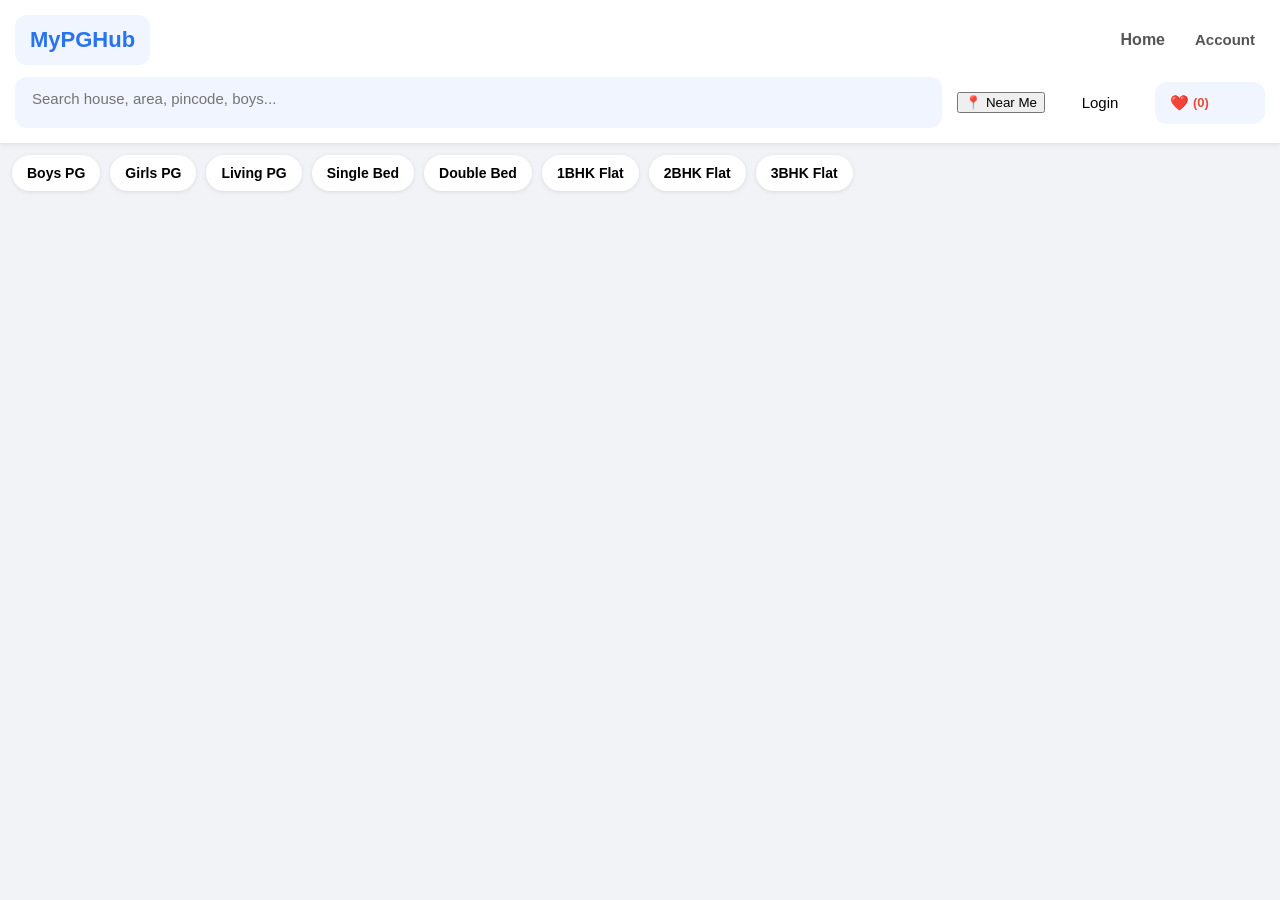
==== commit 6ba06849: "Update fmt.Println message from 'Hello' to 'Goodbye'" ====
--- a/index.html
+++ b/index.html
@@ -51,6 +51,10 @@
       margin-top: 12px;
       margin-bottom: 15px;
       width: 100%;
+      max-width: 100%;
+      box-sizing: border-box;
+      flex-wrap: wrap;
+      overflow-x: hidden;
     }
 
     /* Top Right Favorite Button Highlight Style */
@@ -146,6 +150,40 @@
       color: #718096;
       font-weight: bold;
       z-index: 10;
+    }
+
+    /* 🏷️ Live Vacant Breakdown Tag */
+    .b-vacant-summary-tag {
+      display: inline-flex;
+      align-items: center;
+      gap: 6px;
+      background: #ecfdf5;
+      border: 1px solid #a7f3d0;
+      color: #047857;
+      padding: 4px 8px;
+      border-radius: 6px;
+      font-size: 11.5px;
+      font-weight: 700;
+      margin: 6px 0 3px 0;
+      width: fit-content;
+      max-width: 100%;
+      flex-wrap: wrap;
+      line-height: 1.3;
+    }
+    .b-vacant-summary-tag .b-vacant-dot {
+      font-size: 9px;
+      display: inline-flex;
+      align-items: center;
+    }
+    .b-vacant-summary-tag .b-vacant-sep {
+      color: #6ee7b7;
+      margin: 0 4px;
+      font-weight: 700;
+    }
+    .b-vacant-summary-tag.is-empty {
+      background: #f8fafc;
+      border-color: #e2e8f0;
+      color: #64748b;
     }
   </style>
 </head>
@@ -180,12 +218,56 @@
         <div id="searchChipsContainer" class="search-chips-wrapper"></div>
       </div>
 
+      <button type="button" id="nearMeBtn" class="near-me-btn" onclick="window.toggleNearMeFilter()" title="Show properties near your current location">
+        📍 Near Me
+      </button>
+
       <div id="loginText" class="action-box" onclick="window.handleLoginClick()">Login</div>
       <div id="userNumberDisplay" class="action-box" style="display: none; font-weight: bold; color: #2874f0;"></div>
 
       <!-- CLICKABLE TOP RIGHT FAVORITE BUTTON -->
       <div id="topFavBtn" class="box action-box fav-header-btn" onclick="window.showFavoriteRooms()">
         ❤️ <span id="favCount" style="font-weight: bold; color: #e74c3c; font-size: 13px;">(0)</span>
+      </div>
+    </div>
+  </div>
+
+  <!-- 📍 LOCATION QUICK PICKER MODAL -->
+  <div id="locationPickerModal" class="location-picker-modal" style="display: none;">
+    <div class="location-modal-backdrop" onclick="window.closeLocationPicker()"></div>
+    <div class="location-modal-card">
+      <div class="location-modal-header">
+        <div class="location-modal-title">
+          <span style="font-size: 20px;">📍</span>
+          <div>
+            <h3 style="margin: 0; font-size: 16px; color: #1e293b;">Select Location / Area</h3>
+            <p style="margin: 2px 0 0 0; font-size: 12px; color: #64748b;">Find verified PGs & flats in your preferred locality</p>
+          </div>
+        </div>
+        <button type="button" class="location-modal-close" onclick="window.closeLocationPicker()">✕</button>
+      </div>
+
+      <div class="location-modal-search">
+        <input 
+          type="text" 
+          id="locationSearchInput" 
+          placeholder="Search area, city, or landmark (Press Enter)..." 
+          oninput="window.filterLocationChips(this.value)"
+          onkeydown="if(event.key === 'Enter') { event.preventDefault(); window.submitLocationSearch(this.value); }"
+        >
+      </div>
+
+      <div class="location-modal-body">
+        <div class="location-gps-option" onclick="window.useDeviceGpsLocation()">
+          <span class="gps-icon">🎯</span>
+          <div>
+            <strong style="color: #1e40af; font-size: 13.5px;">Use Current Device Location (GPS)</strong>
+            <small style="display: block; color: #64748b; font-size: 11.5px;">Detect nearby properties using device GPS</small>
+          </div>
+        </div>
+
+        <div class="location-section-title">🏙️ Available Cities & Localities</div>
+        <div id="locationChipsContainer" class="location-chips-grid"></div>
       </div>
     </div>
   </div>
@@ -201,6 +283,8 @@
     <div class="cat-btn" data-category="2BHK Flat" onclick="filterCategory(this)">2BHK Flat</div>
     <div class="cat-btn" data-category="3BHK Flat" onclick="filterCategory(this)">3BHK Flat</div>
   </div>
+
+  <div id="nearMeStatusBanner" class="near-me-status-banner" style="display: none;"></div>
 
   <div class="grid" id="roomList"></div>
 
